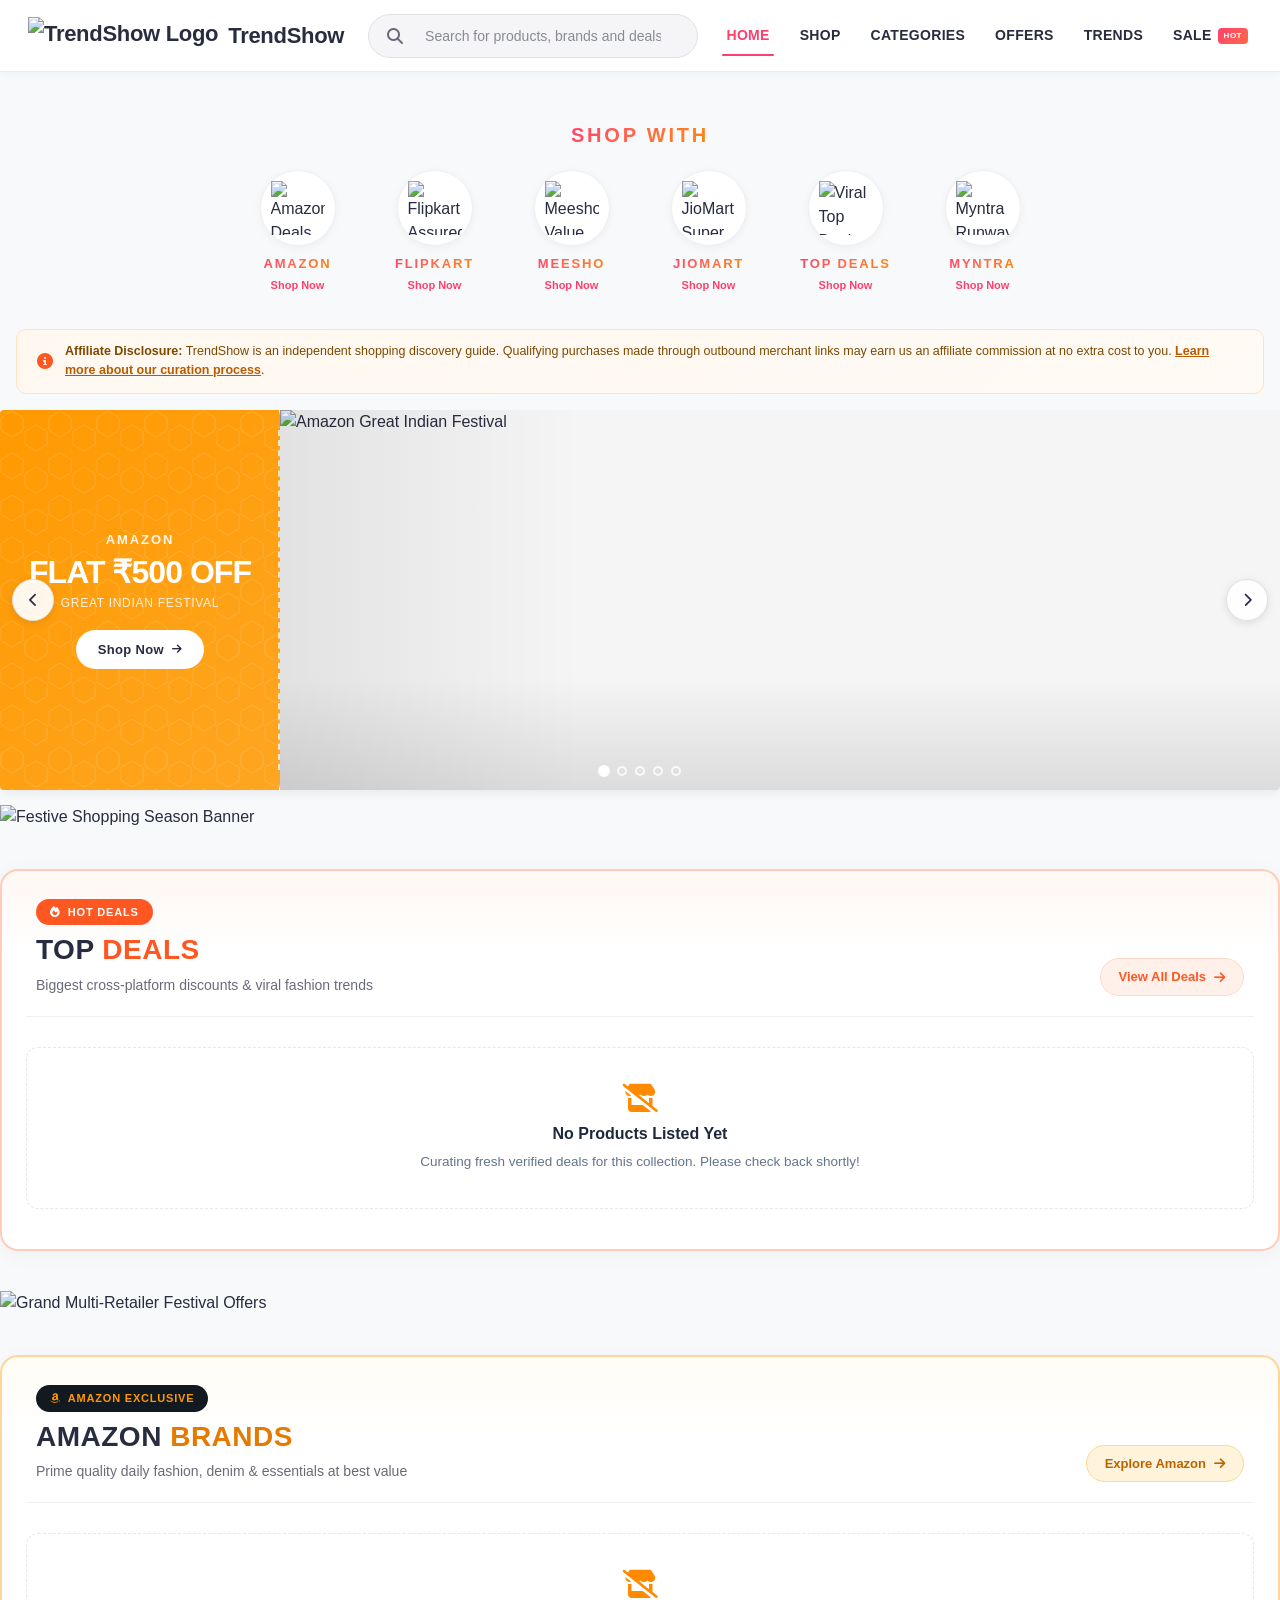
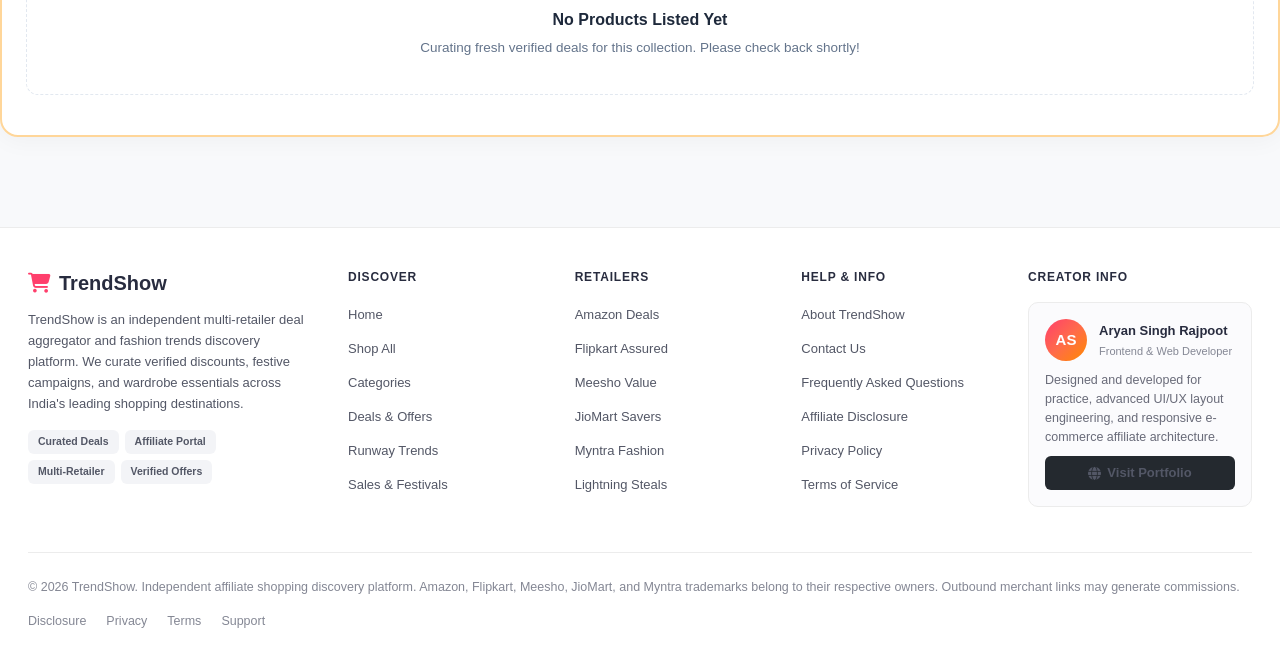
==== index.html @ 98a6196e "first commit" ====
<!DOCTYPE html>
<html lang="en">

<head>
    <meta charset="UTF-8">
    <meta name="description" content="TrendShow — Multi-retailer affiliate shopping discovery platform. Discover and compare curated deals and lifestyle trends from Amazon, Flipkart, Meesho, JioMart, and Myntra.">
    <meta name="viewport" content="width=device-width, initial-scale=1.0">
    <title>TrendShow — Multi-Retailer Deals, Discounts & Fashion Trends</title>

    <link rel="stylesheet" href="assets/css/shared.css">
    <link rel="stylesheet" href="style.css">

    <link rel="shortcut icon"
        href="https://static.vecteezy.com/system/resources/thumbnails/043/101/890/small/shoping-cart-icon-3d-render-illustration-png.png"
        type="image/x-icon">
    <link rel="stylesheet" href="https://cdnjs.cloudflare.com/ajax/libs/font-awesome/6.5.1/css/all.min.css">
</head>

<body>
    <!-- Main Fixed Navigation Bar -->
    <header class="head-bar">
        <nav>
            <div class="logo">
                <a href="index.html">
                    <img src="https://static.vecteezy.com/system/resources/thumbnails/043/101/890/small/shoping-cart-icon-3d-render-illustration-png.png"
                        alt="TrendShow Logo">
                    <span>TrendShow</span>
                </a>
            </div>

            <div class="search">
                <span class="search-icon" aria-label="Search button"><i class="fa-solid fa-magnifying-glass"></i></span>
                <input type="search" id="globalSearchInput" placeholder="Search for products, brands and deals..." autocomplete="off">
            </div>

            <div class="menu" id="mainNavigationMenu">
                <a href="index.html" class="active">Home</a>
                <a href="pages/shop/index.html">Shop</a>
                <a href="pages/categories/index.html">Categories</a>
                <a href="pages/offers/index.html">Offers</a>
                <a href="pages/trends/index.html">Trends</a>
                <a href="pages/sales/index.html">Sale <span class="live-badge">HOT</span></a>
            </div>
        </nav>
    </header>

    <!-- SHOP WITH Retailer Section -->
    <header class="shop-bar">
        <h3 class="shop-bar-heading">Shop With</h3>
        <div class="shop-logo-boxes" id="shopByBoxContainer">
            <!-- Dynamically populated or rendered by JS -->
        </div>
    </header>

    <!-- Affiliate Disclosure Notice -->
    <div class="affiliate-disclosure-banner">
        <i class="fa-solid fa-circle-info"></i>
        <div>
            <strong>Affiliate Disclosure:</strong> TrendShow is an independent shopping discovery guide. Qualifying purchases made through outbound merchant links may earn us an affiliate commission at no extra cost to you. <a href="pages/affiliate-disclosure/index.html">Learn more about our curation process</a>.
        </div>
    </div>

    <main>
        <!-- Split Hero Promotional Carousel -->
        <section class="slideshow" aria-label="Featured Promotional Campaigns">
            <div class="sale-slider" id="saleSlider">
                <div class="sale-slider-track" id="saleSliderTrack">
                    <!-- Slides injected dynamically by script.js -->
                </div>

                <button class="slider-btn slider-btn--prev" id="sliderPrev" aria-label="Previous slide">
                    <i class="fa-solid fa-chevron-left"></i>
                </button>

                <button class="slider-btn slider-btn--next" id="sliderNext" aria-label="Next slide">
                    <i class="fa-solid fa-chevron-right"></i>
                </button>

                <div class="slider-dots" id="sliderDots" role="tablist" aria-label="Promotional slide pagination">
                    <!-- Dots injected dynamically by script.js -->
                </div>
            </div>

            <picture class="hero-subbanner">
                <img src="https://assets.myntassets.com/w_980,c_limit,fl_progressive,dpr_2.0/assets/images/2026/OCTOBER/6/66e76e2f18ae4a88ac668d763981077f.gif"
                    alt="Festive Shopping Season Banner">
            </picture>
        </section>

        <!-- 1. Top Deals Section -->
        <article class="category category--topdeals" id="topDealsSection">
            <div class="category-header">
                <div class="category-header-main">
                    <span class="category-badge"><i class="fa-solid fa-fire"></i> Hot Deals</span>
                    <h1>Top <mark>Deals</mark></h1>
                    <p class="category-subtitle">Biggest cross-platform discounts & viral fashion trends</p>
                </div>
                <a href="pages/offers/index.html" class="category-view-all">View All Deals <i class="fa-solid fa-arrow-right"></i></a>
            </div>
            <div class="grid-category" id="topDealsContainer"></div>
        </article>

        <!-- Mid-Page Promotional Banner -->
        <picture class="promo-banner">
            <img src="https://assets.myntassets.com/w_980,c_limit,fl_progressive,dpr_2.0/assets/images/2026/SEPTEMBER/24/a73a997ce95c4dee92f25082087d45b5.gif"
                alt="Grand Multi-Retailer Festival Offers">
        </picture>

        <!-- 2. Amazon Brands Section -->
        <article class="category category--amazon" id="amazonSection">
            <div class="category-header">
                <div class="category-header-main">
                    <span class="category-badge"><i class="fa-brands fa-amazon"></i> Amazon Exclusive</span>
                    <h1>Amazon <mark>Brands</mark></h1>
                    <p class="category-subtitle">Prime quality daily fashion, denim & essentials at best value</p>
                </div>
                <a href="pages/retailer/index.html?retailer=amazon" class="category-view-all">Explore Amazon <i class="fa-solid fa-arrow-right"></i></a>
            </div>
            <div class="grid-category" id="amazonContainer"></div>
        </article>

        <!-- 3. Flipkart Brands Section -->
        <article class="category category--flipkart" id="flipkartSection">
            <div class="category-header">
                <div class="category-header-main">
                    <span class="category-badge"><i class="fa-solid fa-bolt"></i> Flipkart Assured</span>
                    <h1>Flipkart <mark>Brands</mark></h1>
                    <p class="category-subtitle">Youth streetwear, casual flannels & super saver deals</p>
                </div>
                <a href="pages/retailer/index.html?retailer=flipkart" class="category-view-all">Explore Flipkart <i class="fa-solid fa-arrow-right"></i></a>
            </div>
            <div class="grid-category" id="flipkartContainer"></div>
        </article>

        <!-- 4. Meesho Brands Section -->
        <article class="category category--meesho" id="meeshoSection">
            <div class="category-header">
                <div class="category-header-main">
                    <span class="category-badge"><i class="fa-solid fa-tag"></i> Lowest Price</span>
                    <h1>Meesho <mark>Brands</mark></h1>
                    <p class="category-subtitle">Direct manufacturer pricing on ethnic kurtis, sarees & jewelry</p>
                </div>
                <a href="pages/retailer/index.html?retailer=meesho" class="category-view-all">Explore Meesho <i class="fa-solid fa-arrow-right"></i></a>
            </div>
            <div class="grid-category" id="meeshoContainer"></div>
        </article>

        <!-- 5. JioMart Brands Section -->
        <article class="category category--jiomart" id="jiomartSection">
            <div class="category-header">
                <div class="category-header-main">
                    <span class="category-badge"><i class="fa-solid fa-basket-shopping"></i> Super Saver Deals</span>
                    <h1>JioMart <mark>Brands</mark></h1>
                    <p class="category-subtitle">Everyday lifestyle, Smart Bazaar favorites & festive collections</p>
                </div>
                <a href="pages/retailer/index.html?retailer=jiomart" class="category-view-all">Explore JioMart <i class="fa-solid fa-arrow-right"></i></a>
            </div>
            <div class="grid-category" id="jiomartContainer"></div>
        </article>

        <!-- 6. Myntra Brands Section -->
        <article class="category category--myntra" id="myntraSection">
            <div class="category-header">
                <div class="category-header-main">
                    <span class="category-badge"><i class="fa-solid fa-crown"></i> Runway Trends</span>
                    <h1>Myntra <mark>Brands</mark></h1>
                    <p class="category-subtitle">India's trendiest styles, celebrity collections & premium apparel</p>
                </div>
                <a href="pages/retailer/index.html?retailer=myntra" class="category-view-all">Explore Myntra <i class="fa-solid fa-arrow-right"></i></a>
            </div>
            <div class="grid-category" id="myntraContainer"></div>
        </article>
    </main>

    <!-- Upgraded Multi-Retailer Footer -->
    <footer class="main-footer">
        <div class="footer-container">
            <div class="footer-grid">
                <!-- Brand Overview -->
                <div class="footer-brand">
                    <h3><i class="fa-solid fa-cart-shopping" style="color: #ff3f6c;"></i> TrendShow</h3>
                    <p>
                        TrendShow is an independent multi-retailer deal aggregator and fashion trends discovery platform. We curate verified discounts, festive campaigns, and wardrobe essentials across India's leading shopping destinations.
                    </p>
                    <div class="footer-badge-list">
                        <span>Curated Deals</span>
                        <span>Affiliate Portal</span>
                        <span>Multi-Retailer</span>
                        <span>Verified Offers</span>
                    </div>
                </div>

                <!-- Shopping Links -->
                <div class="footer-column">
                    <h4>Discover</h4>
                    <ul>
                        <li><a href="index.html">Home</a></li>
                        <li><a href="pages/shop/index.html">Shop All</a></li>
                        <li><a href="pages/categories/index.html">Categories</a></li>
                        <li><a href="pages/offers/index.html">Deals & Offers</a></li>
                        <li><a href="pages/trends/index.html">Runway Trends</a></li>
                        <li><a href="pages/sales/index.html">Sales & Festivals</a></li>
                    </ul>
                </div>

                <!-- Retailer Portals -->
                <div class="footer-column">
                    <h4>Retailers</h4>
                    <ul>
                        <li><a href="pages/retailer/index.html?retailer=amazon">Amazon Deals</a></li>
                        <li><a href="pages/retailer/index.html?retailer=flipkart">Flipkart Assured</a></li>
                        <li><a href="pages/retailer/index.html?retailer=meesho">Meesho Value</a></li>
                        <li><a href="pages/retailer/index.html?retailer=jiomart">JioMart Savers</a></li>
                        <li><a href="pages/retailer/index.html?retailer=myntra">Myntra Fashion</a></li>
                        <li><a href="pages/offers/index.html">Lightning Steals</a></li>
                    </ul>
                </div>

                <!-- Help & Policies -->
                <div class="footer-column">
                    <h4>Help & Info</h4>
                    <ul>
                        <li><a href="pages/about/index.html">About TrendShow</a></li>
                        <li><a href="pages/contact/index.html">Contact Us</a></li>
                        <li><a href="pages/faq/index.html">Frequently Asked Questions</a></li>
                        <li><a href="pages/affiliate-disclosure/index.html">Affiliate Disclosure</a></li>
                        <li><a href="pages/privacy-policy/index.html">Privacy Policy</a></li>
                        <li><a href="pages/terms/index.html">Terms of Service</a></li>
                    </ul>
                </div>

                <!-- Developer Attribution -->
                <div class="footer-column">
                    <h4>Creator Info</h4>
                    <div class="developer-attribution-box">
                        <div class="dev-profile">
                            <div class="dev-avatar">AS</div>
                            <div class="dev-details">
                                <h5>Aryan Singh Rajpoot</h5>
                                <p>Frontend & Web Developer</p>
                            </div>
                        </div>
                        <p style="font-size: 12.5px; color: #696b79; line-height: 1.5; margin: 0;">
                            Designed and developed for practice, advanced UI/UX layout engineering, and responsive e-commerce affiliate architecture.
                        </p>
                        <a href="https://aryansinghrajpoot.vercel.app/" target="_blank" rel="noopener" class="dev-btn">
                            <i class="fa-solid fa-globe"></i> Visit Portfolio
                        </a>
                    </div>
                </div>
            </div>

            <!-- Bottom Copyright & Disclaimer -->
            <div class="footer-bottom">
                <div>
                    © 2026 TrendShow. Independent affiliate shopping discovery platform. Amazon, Flipkart, Meesho, JioMart, and Myntra trademarks belong to their respective owners. Outbound merchant links may generate commissions.
                </div>
                <div class="footer-bottom-links">
                    <a href="pages/affiliate-disclosure/index.html">Disclosure</a>
                    <a href="pages/privacy-policy/index.html">Privacy</a>
                    <a href="pages/terms/index.html">Terms</a>
                    <a href="pages/contact/index.html">Support</a>
                </div>
            </div>
        </div>
    </footer>

    <!-- Scripts -->
    <script src="assets/js/product-data.js"></script>
    <script src="assets/js/shared.js"></script>
    <script src="script.js"></script>
</body>

</html>
---- assets/css/shared.css ----
/* ==========================================================================
   TrendShow - Shared Design System & Base Components
   Premium E-Commerce Grade — v2.0
   ========================================================================== */

@import url('https://fonts.googleapis.com/css2?family=Inter:wght@400;500;600;700;800;900&display=swap');

:root {
    /* Brand Palette */
    --brand-coral: #ff3f6c;
    --brand-coral-hover: #e02f5a;
    --brand-orange: #ff5722;
    --brand-amber: #ff9900;
    --brand-blue: #2874f0;
    --brand-magenta: #9f2089;
    --brand-teal: #0078ad;
    --brand-green: #388e3c;
    --brand-green-light: #e8f5e9;

    /* Gradients */
    --gradient-shop: linear-gradient(135deg, #ff3f6c 0%, #ff6b4a 50%, #ff8a00 100%);
    --gradient-hero: linear-gradient(135deg, #ff3f6c, #ff7244);
    --gradient-amber: linear-gradient(135deg, #ffd814, #ff9900);
    --gradient-blue: linear-gradient(135deg, #2874f0, #185ecc);
    --gradient-magenta: linear-gradient(135deg, #9f2089, #bf26a5);

    /* Neutrals */
    --text-primary: #282c3f;
    --text-secondary: #535766;
    --text-muted: #848794;
    --text-light: #ffffff;
    --bg-page: #f8f9fb;
    --bg-surface: #ffffff;
    --bg-subtle: #f4f5f8;
    --border-light: #ececec;
    --border-subtle: rgba(0, 0, 0, 0.06);

    /* Radii */
    --radius-sm: 6px;
    --radius-md: 10px;
    --radius-lg: 16px;
    --radius-xl: 22px;
    --radius-pill: 9999px;

    /* Shadows */
    --shadow-subtle: 0 2px 8px rgba(0, 0, 0, 0.04);
    --shadow-card: 0 4px 16px rgba(0, 0, 0, 0.06);
    --shadow-hover: 0 16px 40px rgba(0, 0, 0, 0.12);
    --shadow-float: 0 20px 50px rgba(0, 0, 0, 0.15);

    /* Layout */
    --max-width: 1400px;
    --header-height: 72px;
}

/* --------------------------------------------------------------------------
   Reset & Base Styles
   -------------------------------------------------------------------------- */
* {
    margin: 0;
    padding: 0;
    box-sizing: border-box;
    font-family: 'Inter', -apple-system, BlinkMacSystemFont, "Segoe UI", Roboto, Oxygen, Ubuntu, Cantarell, "Helvetica Neue", Arial, sans-serif;
}

html {
    scroll-behavior: smooth;
    -webkit-font-smoothing: antialiased;
    -moz-osx-font-smoothing: grayscale;
}

body {
    width: 100%;
    min-height: 100vh;
    background-color: var(--bg-page);
    color: var(--text-primary);
    padding-top: var(--header-height);
    display: flex;
    flex-direction: column;
    overflow-x: hidden;
    line-height: 1.5;
}

main {
    flex: 1;
    width: 100%;
}

a {
    color: inherit;
    text-decoration: none;
    transition: color 0.2s ease;
}

img {
    max-width: 100%;
    display: block;
}

/* --------------------------------------------------------------------------
   Fixed Navigation Header — Glassmorphism
   -------------------------------------------------------------------------- */
.head-bar {
    position: fixed;
    top: 0;
    left: 0;
    width: 100%;
    height: var(--header-height);
    background: rgba(255, 255, 255, 0.92);
    backdrop-filter: blur(16px);
    -webkit-backdrop-filter: blur(16px);
    border-bottom: 1px solid rgba(0, 0, 0, 0.06);
    box-shadow: 0 1px 8px rgba(0, 0, 0, 0.04);
    z-index: 1000;
    display: flex;
    align-items: center;
    transition: box-shadow 0.3s ease;
}

.head-bar nav {
    width: min(var(--max-width), 100%);
    margin: 0 auto;
    padding: 0 28px;
    display: flex;
    align-items: center;
    justify-content: space-between;
    gap: 24px;
}

.logo a,
.logo {
    display: flex;
    align-items: center;
    gap: 10px;
    font-size: 22px;
    font-weight: 800;
    color: var(--text-primary);
    letter-spacing: -0.3px;
    flex-shrink: 0;
}

.logo img {
    width: 40px;
    height: 40px;
    object-fit: contain;
}

/* Search Bar */
.search {
    flex: 1;
    max-width: 520px;
    display: flex;
    align-items: center;
    background: #f2f3f7;
    border-radius: var(--radius-pill);
    padding: 0 16px;
    height: 42px;
    border: 1.5px solid transparent;
    position: relative;
    transition: border-color 0.25s, background 0.25s, box-shadow 0.25s;
}

.search:focus-within {
    border-color: var(--brand-coral);
    background: #ffffff;
    box-shadow: 0 0 0 3px rgba(255, 63, 108, 0.1);
}

.search .search-icon {
    color: var(--text-muted);
    font-size: 15px;
    margin-right: 10px;
    cursor: pointer;
    display: flex;
    align-items: center;
    justify-content: center;
    transition: color 0.2s ease;
}

.search .search-icon:hover {
    color: var(--brand-coral);
}

.search input {
    width: 100%;
    border: none;
    background: transparent;
    outline: none;
    font-size: 13.5px;
    color: var(--text-primary);
    font-weight: 500;
}

.search input::placeholder {
    color: var(--text-muted);
    font-weight: 400;
}

.search-clear-btn {
    background: #e4e4e9;
    border: none;
    color: #696b79;
    width: 20px;
    height: 20px;
    border-radius: 50%;
    display: none;
    align-items: center;
    justify-content: center;
    cursor: pointer;
    font-size: 10px;
    margin-left: 6px;
    flex-shrink: 0;
    transition: all 0.2s ease;
}

.search-clear-btn:hover {
    background: var(--brand-coral);
    color: #ffffff;
}

/* Global Live Search Dropdown */
.search-dropdown {
    position: absolute;
    top: calc(100% + 8px);
    left: 0;
    width: 100%;
    min-width: 360px;
    max-width: min(540px, 94vw);
    background: #ffffff;
    border-radius: 16px;
    border: 1px solid #ebebf0;
    box-shadow: 0 18px 45px rgba(0, 0, 0, 0.14), 0 4px 14px rgba(0, 0, 0, 0.05);
    z-index: 1200;
    overflow: hidden;
    display: flex;
    flex-direction: column;
    max-height: 480px;
    animation: searchDropdownFade 0.2s cubic-bezier(0.16, 1, 0.3, 1);
}

@keyframes searchDropdownFade {
    from {
        opacity: 0;
        transform: translateY(-6px);
    }
    to {
        opacity: 1;
        transform: translateY(0);
    }
}

.search-dd-header {
    font-size: 11px;
    font-weight: 800;
    text-transform: uppercase;
    letter-spacing: 0.08em;
    color: #878b94;
    padding: 12px 16px 8px;
    display: flex;
    align-items: center;
    gap: 6px;
}

.search-dd-chips {
    display: flex;
    flex-wrap: wrap;
    gap: 7px;
    padding: 0 16px 12px;
}

.search-dd-chip {
    background: #f5f5f8;
    border: 1px solid #e8e8ed;
    padding: 5px 12px;
    border-radius: 20px;
    font-size: 12px;
    font-weight: 600;
    color: var(--text-primary);
    cursor: pointer;
    transition: all 0.2s ease;
    text-decoration: none;
    display: inline-flex;
    align-items: center;
    gap: 5px;
}

.search-dd-chip:hover,
.search-dd-chip.is-selected {
    background: var(--brand-coral);
    color: #ffffff;
    border-color: var(--brand-coral);
    transform: translateY(-1px);
}

.search-dd-retailers {
    display: flex;
    flex-wrap: wrap;
    gap: 6px;
    padding: 0 16px 14px;
}

.search-dd-store-btn {
    padding: 4px 10px;
    border-radius: 6px;
    font-size: 11.5px;
    font-weight: 700;
    cursor: pointer;
    border: 1px solid #eaeaef;
    background: #fafafc;
    color: #333;
    text-decoration: none;
    display: inline-flex;
    align-items: center;
    gap: 5px;
    transition: all 0.2s;
}

.search-dd-store-btn:hover,
.search-dd-store-btn.is-selected {
    background: #24292f;
    color: #ffffff;
    border-color: #24292f;
}

.search-dd-products {
    overflow-y: auto;
    padding: 4px 0;
    max-height: 320px;
}

.search-dd-product {
    display: flex;
    align-items: center;
    gap: 12px;
    padding: 10px 16px;
    border-bottom: 1px solid #f6f6f9;
    text-decoration: none;
    color: inherit;
    transition: background 0.15s ease;
    cursor: pointer;
}

.search-dd-product:hover,
.search-dd-product.is-selected {
    background: #fff5f7;
}

.search-dd-img {
    width: 44px;
    height: 44px;
    border-radius: 8px;
    object-fit: cover;
    flex-shrink: 0;
    background: #f0f0f4;
    border: 1px solid #eee;
}

.search-dd-info {
    flex: 1;
    min-width: 0;
}

.search-dd-title {
    font-size: 13px;
    font-weight: 600;
    color: var(--text-primary);
    white-space: nowrap;
    overflow: hidden;
    text-overflow: ellipsis;
    line-height: 1.3;
}

.search-dd-meta {
    font-size: 11px;
    color: var(--text-muted);
    display: flex;
    align-items: center;
    gap: 6px;
    margin-top: 3px;
}

.search-dd-badge {
    font-size: 9.5px;
    font-weight: 700;
    text-transform: uppercase;
    padding: 1px 5px;
    border-radius: 3px;
    background: #f0f0f4;
    color: #444;
}

.search-dd-offer {
    font-size: 12px;
    font-weight: 800;
    color: var(--brand-coral);
    white-space: nowrap;
    margin-left: auto;
    padding-left: 8px;
}

.search-highlight {
    background: #ffe4eb;
    color: var(--brand-coral);
    font-weight: 700;
    border-radius: 2px;
    padding: 0 1px;
}

.search-dd-footer {
    display: flex;
    justify-content: space-between;
    align-items: center;
    padding: 12px 16px;
    background: #fafafc;
    border-top: 1px solid #ebebf0;
    font-size: 12.5px;
    font-weight: 700;
    color: var(--brand-coral);
    text-decoration: none;
    cursor: pointer;
    transition: background 0.2s;
}

.search-dd-footer:hover,
.search-dd-footer.is-selected {
    background: #fff0f4;
}

.search-dd-empty {
    padding: 24px 16px;
    text-align: center;
    color: var(--text-muted);
    font-size: 13px;
    display: flex;
    flex-direction: column;
    align-items: center;
    gap: 8px;
}

.search-dd-empty i {
    font-size: 24px;
    color: #ff8a00;
}

/* Navigation Links */
.menu {
    display: flex;
    align-items: center;
    gap: 20px;
}

.menu a {
    font-size: 13px;
    font-weight: 700;
    letter-spacing: 0.4px;
    text-transform: uppercase;
    color: var(--text-primary);
    padding: 8px 4px;
    position: relative;
    display: flex;
    align-items: center;
    gap: 6px;
    white-space: nowrap;
    transition: color 0.2s ease;
}

.menu a::after {
    content: "";
    position: absolute;
    bottom: -2px;
    left: 0;
    width: 0;
    height: 2.5px;
    background: var(--gradient-shop);
    border-radius: 2px;
    transition: width 0.3s cubic-bezier(0.4, 0, 0.2, 1);
}

.menu a:hover::after,
.menu a.active::after {
    width: 100%;
}

.menu a:hover {
    color: var(--brand-coral);
}

.menu a.active {
    color: var(--brand-coral);
}

.menu a .live-badge {
    background: linear-gradient(135deg, #ff3f6c, #ff6b4a);
    color: #fff;
    font-size: 8px;
    font-weight: 800;
    padding: 2px 6px;
    border-radius: 4px;
    letter-spacing: 0.5px;
    animation: pulse 1.8s infinite;
}

.menu a img {
    height: 18px;
    object-fit: contain;
}

/* Mobile Toggle */
.mobile-menu-toggle {
    display: none;
    background: transparent;
    border: none;
    font-size: 22px;
    color: var(--text-primary);
    cursor: pointer;
    padding: 6px;
}

/* --------------------------------------------------------------------------
   Premium "SHOP WITH" Heading Gradient
   -------------------------------------------------------------------------- */
.shop-bar-heading,
.shop-bar h3,
.gradient-heading {
    text-align: center;
    font-size: 20px;
    font-weight: 800;
    text-transform: uppercase;
    letter-spacing: 0.12em;
    background: var(--gradient-shop);
    -webkit-background-clip: text;
    background-clip: text;
    -webkit-text-fill-color: transparent;
    color: var(--brand-coral); /* Fallback */
    margin: 0;
}

/* --------------------------------------------------------------------------
   Standard Card & Grid System — Premium E-Commerce
   -------------------------------------------------------------------------- */
.grid-category {
    width: 100%;
    display: grid;
    grid-template-columns: repeat(4, minmax(0, 1fr));
    gap: 20px;
    padding: 6px 0;
}

/* Large Desktop Displays (>= 1536px) */
@media (min-width: 1536px) {
    .grid-category {
        grid-template-columns: repeat(5, minmax(0, 1fr));
        gap: 20px;
    }
}

/* Standard Desktop (1150px – 1535px, including 1366px) */
@media (min-width: 1150px) and (max-width: 1535px) {
    .grid-category {
        grid-template-columns: repeat(4, minmax(0, 1fr));
        gap: 18px;
    }
}

/* Tablet Landscape / Compact Desktop (860px – 1149px) */
@media (min-width: 860px) and (max-width: 1149px) {
    .grid-category {
        grid-template-columns: repeat(3, minmax(0, 1fr));
        gap: 16px;
    }
}

/* Tablet Portrait & Standard Mobile (480px – 859px) */
@media (min-width: 480px) and (max-width: 859px) {
    .grid-category {
        grid-template-columns: repeat(2, minmax(0, 1fr));
        gap: 14px;
    }
}

/* Compact Mobile (< 480px) */
@media (max-width: 479px) {
    .grid-category {
        grid-template-columns: repeat(2, minmax(0, 1fr));
        gap: 10px;
    }
}

/* Ultra Narrow (< 340px) */
@media (max-width: 339px) {
    .grid-category {
        grid-template-columns: 1fr;
        gap: 12px;
    }
}

/* ===== PREMIUM FASHION CARD ===== */
.fashion-card {
    position: relative;
    background: var(--bg-surface);
    border-radius: var(--radius-md);
    overflow: hidden;
    display: flex;
    flex-direction: column;
    border: 1.5px solid #eaeef3;
    box-shadow: 0 1px 4px rgba(0, 0, 0, 0.04);
    transition: transform 0.3s cubic-bezier(0.2, 0.9, 0.4, 1), 
                box-shadow 0.3s ease, 
                border-color 0.3s ease;
}

.fashion-card:hover {
    transform: translateY(-5px);
    box-shadow: 0 12px 30px rgba(0, 0, 0, 0.09);
    border-color: #cbd5e1;
}

/* Card Tag (Discount / Live Deal) */
.card-tag {
    position: absolute;
    top: 10px;
    left: 10px;
    z-index: 2;
    padding: 4px 9px;
    border-radius: 5px;
    font-size: 10px;
    font-weight: 800;
    letter-spacing: 0.5px;
    text-transform: uppercase;
    background: var(--brand-coral);
    color: #ffffff;
    box-shadow: 0 2px 8px rgba(0, 0, 0, 0.15);
    pointer-events: none;
}

.card-tag--discount {
    background: #e11d48;
}

/* Card Image Region - Centered Contain for Authentic Product Browsing */
.fashion-image {
    position: relative;
    width: 100%;
    aspect-ratio: 4 / 5;
    overflow: hidden;
    background: #ffffff;
    display: flex;
    align-items: center;
    justify-content: center;
    padding: 14px;
    border-bottom: 1px solid #f1f5f9;
}

.fashion-image img {
    display: block;
    max-width: 100%;
    max-height: 100%;
    width: auto;
    height: auto;
    object-fit: contain;
    transition: transform 0.4s cubic-bezier(0.25, 0.46, 0.45, 0.94);
}

.fashion-card:hover .fashion-image img {
    transform: scale(1.06);
}

/* Image hover overlay */
.card-image-overlay {
    position: absolute;
    inset: 0;
    background: rgba(15, 23, 42, 0.35);
    display: flex;
    align-items: center;
    justify-content: center;
    opacity: 0;
    transition: opacity 0.25s ease;
}

.fashion-card:hover .card-image-overlay {
    opacity: 1;
}

.card-quick-view {
    background: #ffffff;
    color: var(--text-primary);
    padding: 7px 16px;
    border-radius: var(--radius-pill);
    font-size: 11.5px;
    font-weight: 700;
    display: inline-flex;
    align-items: center;
    gap: 6px;
    transform: translateY(8px);
    transition: transform 0.25s ease;
    box-shadow: 0 4px 14px rgba(0, 0, 0, 0.16);
}

.fashion-card:hover .card-quick-view {
    transform: translateY(0);
}

/* Card Content Container */
.fashion-content {
    padding: 14px 14px 16px;
    display: flex;
    flex-direction: column;
    flex-grow: 1;
    gap: 6px;
    background: var(--bg-surface);
}

/* Meta row: Retailer Pill + Brand */
.card-meta-row {
    display: flex;
    align-items: center;
    gap: 8px;
    flex-wrap: wrap;
    min-height: 20px;
}

.card-retailer-pill {
    font-size: 9.5px;
    font-weight: 800;
    text-transform: uppercase;
    letter-spacing: 0.6px;
    padding: 2px 7px;
    border-radius: var(--radius-pill);
    background: #f1f5f9;
    color: #475569;
}

.card-brand {
    font-size: 11px;
    font-weight: 700;
    text-transform: uppercase;
    letter-spacing: 0.4px;
    color: #64748b;
    white-space: nowrap;
    overflow: hidden;
    text-overflow: ellipsis;
    max-width: 140px;
}

/* Product Title — Clean 2-line clamp */
.fashion-content h3 {
    margin: 0;
    font-size: 13.5px;
    font-weight: 600;
    color: var(--text-primary);
    line-height: 1.35;
    display: -webkit-box;
    -webkit-line-clamp: 2;
    -webkit-box-orient: vertical;
    overflow: hidden;
    min-height: 36px;
}

/* Price & Discount Row */
.card-price-row {
    display: flex;
    align-items: center;
    justify-content: space-between;
    gap: 8px;
    margin: 4px 0 2px;
    padding: 4px 0;
}

.card-price-stack {
    display: flex;
    flex-direction: column;
}

.card-price-label {
    font-size: 9.5px;
    font-weight: 700;
    text-transform: uppercase;
    letter-spacing: 0.4px;
    color: #94a3b8;
    line-height: 1;
    margin-bottom: 2px;
}

.card-price-current {
    font-size: 17px;
    font-weight: 800;
    color: var(--text-primary);
    letter-spacing: -0.3px;
    line-height: 1.1;
}

.card-discount-badge {
    font-size: 11px;
    font-weight: 800;
    color: #15803d;
    background: #dcfce7;
    padding: 3px 7px;
    border-radius: 4px;
    white-space: nowrap;
}

/* Card Action Buttons */
.card-actions {
    display: flex;
    align-items: center;
    gap: 8px;
    margin-top: auto;
    padding-top: 10px;
}

.card-btn-details {
    flex: 1;
    min-width: 0;
    padding: 8px 10px;
    border-radius: var(--radius-sm);
    font-size: 11.5px;
    font-weight: 700;
    background: #f1f5f9;
    color: #334155;
    text-align: center;
    transition: all 0.2s ease;
    display: inline-flex;
    align-items: center;
    justify-content: center;
    gap: 5px;
    text-decoration: none;
    white-space: nowrap;
}

.card-btn-details:hover {
    background: #e2e8f0;
    color: #0f172a;
}

.card-cta {
    flex: 1.4;
    min-width: 0;
    display: inline-flex;
    align-items: center;
    justify-content: center;
    gap: 6px;
    padding: 8px 12px;
    border-radius: var(--radius-sm);
    font-size: 11.5px;
    font-weight: 700;
    background: var(--brand-coral);
    color: #ffffff;
    transition: all 0.25s ease;
    text-decoration: none;
    white-space: nowrap;
    overflow: hidden;
}

.card-cta span {
    overflow: hidden;
    text-overflow: ellipsis;
    white-space: nowrap;
}

.card-cta:hover {
    background: var(--brand-coral-hover);
    box-shadow: 0 4px 14px rgba(255, 63, 108, 0.3);
    transform: translateY(-1px);
}

.card-cta--secondary {
    background: #475569;
}

.card-cta--secondary:hover {
    background: #334155;
    box-shadow: 0 4px 12px rgba(71, 85, 105, 0.25);
}

.card-cta i {
    font-size: 9.5px;
    flex-shrink: 0;
}

/* Card links */
.card-title-link {
    text-decoration: none;
    color: inherit;
    display: block;
}

.card-title-link:hover h3 {
    color: var(--brand-coral);
}

.fashion-image-link {
    display: block;
    text-decoration: none;
    color: inherit;
}

/* --------------------------------------------------------------------------
   Shared Page Banners & Breadcrumbs
   -------------------------------------------------------------------------- */
.page-hero {
    width: min(var(--max-width), 100%);
    margin: 25px auto 20px;
    padding: 35px 30px;
    border-radius: var(--radius-lg);
    background: linear-gradient(135deg, #fff2f5 0%, #fffbf8 100%);
    border: 1px solid #ffdce5;
    display: flex;
    flex-direction: column;
    gap: 8px;
}

.page-hero h1 {
    font-size: 32px;
    font-weight: 800;
    color: var(--text-primary);
    letter-spacing: -0.5px;
}

.page-hero p {
    font-size: 15px;
    color: var(--text-secondary);
    max-width: 720px;
}

.breadcrumbs {
    display: flex;
    align-items: center;
    gap: 8px;
    font-size: 13px;
    color: var(--text-muted);
    margin-bottom: 8px;
}

.breadcrumbs a:hover {
    color: var(--brand-coral);
}

.breadcrumbs i {
    font-size: 10px;
}

/* --------------------------------------------------------------------------
   Section Heading Box (Used by related products, etc.)
   -------------------------------------------------------------------------- */
.section-heading-box {
    margin-bottom: 20px;
}

.section-heading-box h2 {
    font-size: 22px;
    font-weight: 800;
    color: var(--text-primary);
    margin: 0 0 4px;
}

.section-heading-box p {
    font-size: 14px;
    color: var(--text-muted);
    margin: 0;
}

/* --------------------------------------------------------------------------
   Affiliate Disclosure Banner
   -------------------------------------------------------------------------- */
.affiliate-disclosure-banner {
    width: min(var(--max-width), calc(100% - 32px));
    margin: 16px auto;
    padding: 12px 20px;
    border-radius: var(--radius-md);
    background: linear-gradient(135deg, #fff8f0 0%, #fffaf5 100%);
    border: 1px solid #ffe2c6;
    display: flex;
    align-items: center;
    gap: 12px;
    font-size: 12.5px;
    line-height: 1.55;
    color: #7c4800;
}

.affiliate-disclosure-banner i {
    font-size: 16px;
    color: var(--brand-orange);
    flex-shrink: 0;
}

.affiliate-disclosure-banner a {
    color: #b85b00;
    font-weight: 700;
    text-decoration: underline;
}

/* --------------------------------------------------------------------------
   Shared Professional Footer
   -------------------------------------------------------------------------- */
.main-footer {
    width: 100%;
    background: #ffffff;
    border-top: 1px solid var(--border-light);
    margin-top: 50px;
    padding-top: 40px;
}

.main-footer:not(:has(.footer-grid)) {
    padding-top: 24px;
    margin-top: 40px;
}

.footer-container > .footer-bottom:first-child {
    border-top: none;
    padding-top: 0;
}

.footer-container {
    width: min(var(--max-width), 100%);
    margin: 0 auto;
    padding: 0 28px 40px;
}

.footer-grid {
    display: grid;
    grid-template-columns: 1.5fr 1fr 1fr 1fr 1.2fr;
    gap: 40px;
    margin-bottom: 45px;
}

.footer-brand h3 {
    font-size: 20px;
    font-weight: 800;
    color: var(--text-primary);
    margin-bottom: 12px;
    display: flex;
    align-items: center;
    gap: 8px;
}

.footer-brand p {
    font-size: 13px;
    color: var(--text-secondary);
    line-height: 1.6;
    margin-bottom: 16px;
}

.footer-column h4 {
    font-size: 12px;
    font-weight: 800;
    text-transform: uppercase;
    letter-spacing: 0.8px;
    color: var(--text-primary);
    margin-bottom: 16px;
}

.footer-column ul {
    list-style: none;
    display: flex;
    flex-direction: column;
    gap: 10px;
}

.footer-column a {
    font-size: 13px;
    color: var(--text-secondary);
    transition: color 0.2s;
}

.footer-column a:hover {
    color: var(--brand-coral);
}

.footer-badge-list {
    display: flex;
    flex-wrap: wrap;
    gap: 6px;
}

.footer-badge-list span {
    padding: 4px 10px;
    border-radius: var(--radius-sm);
    background: #f3f4f7;
    font-size: 10.5px;
    font-weight: 700;
    color: var(--text-secondary);
}

/* Developer Attribution Card */
.developer-attribution-box {
    background: #fbfbfd;
    border: 1px solid var(--border-light);
    border-radius: var(--radius-md);
    padding: 16px;
    display: flex;
    flex-direction: column;
    gap: 10px;
}

.dev-profile {
    display: flex;
    align-items: center;
    gap: 12px;
}

.dev-avatar {
    width: 42px;
    height: 42px;
    border-radius: 50%;
    background: var(--gradient-shop);
    display: flex;
    align-items: center;
    justify-content: center;
    color: #fff;
    font-weight: 800;
    font-size: 15px;
}

.dev-details h5 {
    font-size: 13px;
    font-weight: 800;
    color: var(--text-primary);
    margin: 0;
}

.dev-details p {
    font-size: 11px;
    color: var(--text-muted);
    margin: 2px 0 0;
}

.dev-btn {
    display: inline-flex;
    align-items: center;
    justify-content: center;
    gap: 6px;
    padding: 7px 12px;
    border-radius: var(--radius-sm);
    font-size: 12px;
    font-weight: 700;
    background: #24292f;
    color: #ffffff;
    transition: opacity 0.2s;
}

.dev-btn:hover {
    opacity: 0.9;
}

.footer-bottom {
    border-top: 1px solid var(--border-light);
    padding-top: 25px;
    display: flex;
    justify-content: space-between;
    align-items: center;
    flex-wrap: wrap;
    gap: 15px;
    font-size: 12.5px;
    color: var(--text-muted);
}

.footer-bottom-links {
    display: flex;
    gap: 20px;
}

.footer-bottom-links a:hover {
    color: var(--brand-coral);
}

/* --------------------------------------------------------------------------
   Animations & Responsive Breakpoints
   -------------------------------------------------------------------------- */
@keyframes pulse {
    0% { transform: scale(1); opacity: 1; }
    50% { transform: scale(1.08); opacity: 0.85; }
    100% { transform: scale(1); opacity: 1; }
}

@keyframes fadeInUp {
    from {
        opacity: 0;
        transform: translateY(20px);
    }
    to {
        opacity: 1;
        transform: translateY(0);
    }
}

@keyframes shimmer {
    0% { background-position: -200% 0; }
    100% { background-position: 200% 0; }
}

/* Stagger-in animation for cards */
.fashion-card {
    animation: fadeInUp 0.4s ease both;
}

.fashion-card:nth-child(1) { animation-delay: 0.05s; }
.fashion-card:nth-child(2) { animation-delay: 0.1s; }
.fashion-card:nth-child(3) { animation-delay: 0.15s; }
.fashion-card:nth-child(4) { animation-delay: 0.2s; }
.fashion-card:nth-child(5) { animation-delay: 0.25s; }
.fashion-card:nth-child(6) { animation-delay: 0.3s; }

/* Responsive Breakpoints */
@media (max-width: 1024px) {
    .footer-grid {
        grid-template-columns: repeat(3, 1fr);
    }
}

@media (max-width: 868px) {
    .mobile-menu-toggle {
        display: block;
    }

    .head-bar .menu {
        position: fixed;
        top: var(--header-height);
        left: 0;
        width: 100%;
        background: rgba(255, 255, 255, 0.98);
        backdrop-filter: blur(12px);
        -webkit-backdrop-filter: blur(12px);
        flex-direction: column;
        align-items: flex-start;
        padding: 20px 28px 28px;
        box-shadow: 0 10px 25px rgba(0, 0, 0, 0.1);
        border-bottom: 1px solid var(--border-light);
        gap: 14px;
        transform: translateY(-120%);
        opacity: 0;
        pointer-events: none;
        transition: transform 0.3s cubic-bezier(0.2, 0.9, 0.4, 1), opacity 0.3s ease;
    }

    .head-bar .menu.menu--open {
        transform: translateY(0);
        opacity: 1;
        pointer-events: auto;
    }

    .footer-grid {
        grid-template-columns: repeat(2, 1fr);
    }
}

@media (max-width: 560px) {
    :root {
        --header-height: 64px;
    }

    .head-bar nav {
        padding: 0 14px;
        gap: 12px;
    }

    .logo span {
        font-size: 18px;
    }

    .logo img {
        width: 32px;
        height: 32px;
    }

    .search {
        max-width: 180px;
        padding: 0 10px;
        height: 36px;
    }

    .search input {
        font-size: 12px;
    }

    .search-dropdown {
        position: fixed;
        top: calc(var(--header-height) + 8px);
        left: 12px;
        right: 12px;
        width: auto;
        min-width: 0;
        max-width: none;
        max-height: 70vh;
    }

    .footer-grid {
        grid-template-columns: 1fr;
        gap: 30px;
    }

    .footer-bottom {
        flex-direction: column;
        align-items: flex-start;
    }

    /* Mobile card refinements */
    .fashion-content {
        padding: 10px 10px 12px;
    }

    .fashion-content h3 {
        font-size: 12px;
    }

    .card-price-current {
        font-size: 14px;
    }

    .card-price-original {
        font-size: 10px;
    }

    .card-discount-badge {
        font-size: 9px;
    }

    .card-rating {
        gap: 3px;
    }

    .card-stars {
        font-size: 8px;
    }

    .card-rating-num {
        font-size: 9px;
    }

    .card-rating-count {
        display: none;
    }

    .card-actions {
        padding-top: 6px;
    }

    .card-btn-details {
        padding: 6px 6px;
        font-size: 10px;
    }

    .card-cta {
        padding: 6px 8px;
        font-size: 10px;
    }

    .card-image-overlay {
        display: none;
    }

    .card-retailer-pill {
        font-size: 8px;
        padding: 1px 5px;
    }
}
---- style.css ----
* {
    margin: 0;
    padding: 0;
    box-sizing: border-box;
    font-family: sans-serif, Figtree-Regular, -apple-system, BlinkMacSystemFont, Segoe UI, Roboto, Helvetica, Arial;
}

/* Main Slider */

:root {
      --orange: #ff8a00;
      --orange-deep: #ff6900;
      --ink: #281626;
      --gold: #ffdf8c;
      --purple: #730046;
    }


html {
    scroll-behavior: smooth;
}

html,
body {
    width: 100%;
    max-width: 100%;
    margin: 0;
    padding-top: 50px;
    overflow-x: hidden;
}

.head-bar {
    position: fixed;
    top: 0;
    left: 0;
    width: 100%;
    height: var(--header-height, 80px);
    display: flex;
    align-items: center;
    background: #ffffff;
    z-index: 9999;
    border-bottom: 1px solid var(--border-light, #ebebf0);
    box-shadow: 0 2px 10px rgba(0, 0, 0, 0.04);
}

.head-bar nav {
    width: min(var(--max-width, 1280px), 100%);
    margin: 0 auto;
    padding: 0 28px;
    display: flex;
    align-items: center;
    justify-content: space-between;
    gap: 24px;
}

nav .logo {
    display: flex;
    align-items: center;
    gap: 10px;
    margin: 0;
}

nav .logo img {
    height: 38px;
    width: auto;
}

.menu {
    display: flex;
    align-items: center;
    gap: 22px;
    margin: 0;
}

.menu a {
    text-align: center;
    text-decoration: none;
    font-size: 14px;
    letter-spacing: .3px;
    color: #282c3f;
    font-weight: 700;
    text-transform: uppercase;
    padding: 8px 4px;
    position: relative;
    display: flex;
    align-items: center;
    gap: 6px;
    white-space: nowrap;
    transition: color 0.2s ease;
}

.menu a::after {
    content: "";
    position: absolute;
    bottom: -2px;
    left: 0;
    width: 0;
    height: 2px;
    background: #ff3f6c;
    transition: width 0.25s ease;
}

.menu a:hover::after,
.menu a.active::after {
    width: 100%;
}

.menu a:hover,
.menu a.active {
    color: #ff3f6c;
}

.menu a img {
    height: 15px;
}

.search {
    flex: 1;
    height: 44px;
    max-width: 520px;
    width: 100%;
    padding: 0 14px;
    border-radius: 30px;
    border: 1px solid #e0e0e0;
    display: flex;
    align-items: center;
    position: relative;
    background: #f5f5f7;
    transition: all 0.25s ease;
}

.search:focus-within {
    background: #ffffff;
    border-color: #ff3f6c;
    box-shadow: 0 0 0 3px rgba(255, 63, 108, 0.12);
}

.search input {
    height: 100%;
    width: 100%;
    padding: 5px 8px;
    border-style: none;
    background: transparent;
    outline: none;
    font-size: 14px;
    color: #282c3f;
}

.search input::placeholder {
    color: #878b94;
}

.search .search-icon {
    font-size: 16px;
    color: #696b79;
    padding: 4px;
    cursor: pointer;
    display: flex;
    align-items: center;
    justify-content: center;
    transition: color 0.2s ease;
}

.search .search-icon:hover {
    color: #ff3f6c;
}

.shop-bar {
    display: flex;
    flex-direction: column;
    align-items: center;
    justify-content: center;
    width: 100%;
    padding: 20px 30px;
    gap: 15px;
}

.shop-bar h3,
.shop-bar-heading {
    font-size: 20px;
    font-weight: 800;
    text-transform: uppercase;
    letter-spacing: 0.14em;
    background-image: linear-gradient(135deg, #ff3f6c 0%, #ff6b4a 50%, #ff8a00 100%);
    background-clip: text;
    -webkit-background-clip: text;
    color: transparent;
    -webkit-text-fill-color: transparent;
    text-align: center;
    margin: 0;
}

.shop-logo-boxes {
    display: flex;
    flex-direction: row;
    justify-content: center;
    align-items: center;
    gap: 32px;
    flex-wrap: wrap;
    width: 100%;
    max-width: 1200px;
    margin: 5px auto 0;
}

.shop-logo-boxes .shop-by-box-link {
    text-decoration: none;
    color: inherit;
    display: block;
}

.shop-logo-boxes .shop-by-box {
    display: flex;
    flex-direction: column;
    align-items: center;
    justify-content: center;
    width: 105px;
    cursor: pointer;
    transition: transform 0.25s cubic-bezier(0.2, 0.9, 0.4, 1);
}

.shop-logo-boxes .shop-by-box:hover {
    transform: translateY(-5px);
}

.shop-by-box .shop-by-box-image {
    width: 76px;
    height: 76px;
    display: flex;
    align-items: center;
    justify-content: center;
    padding: 10px;
    border-radius: 50%;
    background: #ffffff;
    border: 1px solid #f0f0f2;
    box-shadow: 0 2px 8px rgba(0, 0, 0, 0.05);
    transition: box-shadow 0.25s, border-color 0.25s;
}

.shop-logo-boxes .shop-by-box:hover .shop-by-box-image {
    box-shadow: 0 6px 18px rgba(255, 63, 108, 0.15);
    border-color: #ffdce5;
}

.shop-by-box .shop-by-box-image img {
    max-width: 100%;
    max-height: 100%;
    object-fit: contain;
}

.shop-by-box .shop-by-box-content {
    text-align: center;
    margin-top: 8px;
}

.shop-by-box .shop-by-box-content h3 {
    font-size: 13px;
    color: #282c3f;
    font-weight: 700;
    margin: 0;
}

.shop-by-box .shop-by-box-content p {
    font-size: 11px;
    color: #ff3f6c;
    font-weight: 700;
    margin: 3px 0 0;
}



/* =========================================
   SALE SLIDER
========================================= */

.sale-slider {
    position: relative;
    width: 100%;
    max-width: 1440px;
    margin: 0 auto 15px;
    overflow: hidden;
    border-radius: 4px;
    box-shadow: 0 2px 12px rgba(0, 0, 0, 0.08);
}

.sale-slider-track {
    position: relative;
    width: 100%;
    height: 380px;
}

/* Individual slide — ALL slides stay absolute, only opacity changes */
.sale-slide {
    position: absolute;
    top: 0;
    left: 0;
    width: 100%;
    height: 100%;
    opacity: 0;
    pointer-events: none;
    transition: opacity 0.8s cubic-bezier(0.4, 0, 0.2, 1);
    z-index: 0;
}

.sale-slide--active {
    opacity: 1;
    pointer-events: auto;
    z-index: 1;
}

/* Slide inner layout: offer-strip left + hero right */
.sale-slide-inner {
    display: flex;
    flex-direction: row;
    width: 100%;
    height: 380px;
}

/* --- Offer Strip (left panel) --- */
.slide-offer-strip {
    position: relative;
    flex: 0 0 280px;
    display: flex;
    flex-direction: column;
    align-items: center;
    justify-content: center;
    gap: 18px;
    padding: 30px 24px;
    color: #fff;
    overflow: hidden;
    isolation: isolate;
}

.slide-offer-strip-bg {
    position: absolute;
    inset: 0;
    z-index: -1;
    opacity: 0.15;
    background-image: url("data:image/svg+xml,%3Csvg xmlns='http://www.w3.org/2000/svg' width='48' height='42' viewBox='0 0 48 42'%3E%3Cpath d='M12 1 23 7.5v13L12 27 1 20.5v-13zM36 15 47 21.5v13L36 41 25 34.5v-13z' fill='none' stroke='%23fff' stroke-width='1'/%3E%3C/svg%3E");
    background-size: 48px 42px;
    pointer-events: none;
}

.slide-offer-text {
    display: flex;
    flex-direction: column;
    align-items: center;
    text-align: center;
    gap: 6px;
}

.slide-offer-label {
    font-size: 13px;
    font-weight: 700;
    letter-spacing: 0.15em;
    text-transform: uppercase;
    opacity: 0.9;
}

.slide-offer-value {
    font-size: 32px;
    font-weight: 850;
    line-height: 1;
    letter-spacing: -0.03em;
}

.slide-offer-sub {
    font-size: 12px;
    font-weight: 500;
    letter-spacing: 0.06em;
    text-transform: uppercase;
    opacity: 0.85;
}

/* Coupon seam decoration */
.slide-offer-seam {
    position: absolute;
    right: 0;
    top: 0;
    bottom: 0;
    width: 2px;
    display: flex;
    flex-direction: column;
    align-items: center;
}

.seam-line {
    flex: 1;
    width: 2px;
    border-left: 2px dashed rgba(255, 255, 255, 0.7);
}

.seam-notch {
    width: 20px;
    height: 20px;
    border-radius: 50%;
    background: #fff;
    flex-shrink: 0;
}

.seam-notch--top {
    transform: translate(50%, -50%);
}

.seam-notch--bottom {
    transform: translate(50%, 50%);
}

/* Shop Now button in offer strip */
.slide-shop-btn {
    display: inline-flex;
    align-items: center;
    gap: 8px;
    padding: 10px 22px;
    background: #fff;
    color: #282c3f;
    border: none;
    border-radius: 24px;
    font-size: 13px;
    font-weight: 700;
    letter-spacing: 0.3px;
    text-decoration: none;
    cursor: pointer;
    transition: transform 0.25s ease, box-shadow 0.25s ease;
}

.slide-shop-btn:hover {
    transform: translateY(-2px);
    box-shadow: 0 4px 16px rgba(0, 0, 0, 0.2);
}

.slide-shop-btn i {
    font-size: 11px;
    transition: transform 0.25s ease;
}

.slide-shop-btn:hover i {
    transform: translateX(4px);
}

/* --- Hero image (right panel) --- */
.slide-hero {
    position: relative;
    flex: 1;
    overflow: hidden;
    background: #f5f5f5;
}

.slide-hero-img {
    position: absolute;
    top: 0;
    left: 0;
    width: 100%;
    height: 100%;
    object-fit: cover;
    object-position: center;
}

.slide-hero-shade {
    position: absolute;
    inset: 0;
    background: linear-gradient(90deg, rgba(0, 0, 0, 0.08), transparent 30%),
                linear-gradient(180deg, transparent 70%, rgba(0, 0, 0, 0.1));
    pointer-events: none;
}

/* --- Slider nav buttons --- */
.slider-btn {
    position: absolute;
    top: 50%;
    transform: translateY(-50%);
    z-index: 10;
    width: 42px;
    height: 42px;
    display: flex;
    align-items: center;
    justify-content: center;
    background: rgba(255, 255, 255, 0.92);
    border: 1px solid #e0e0e0;
    border-radius: 50%;
    color: #282c3f;
    font-size: 14px;
    cursor: pointer;
    box-shadow: 0 2px 8px rgba(0, 0, 0, 0.1);
    transition: background 0.25s ease, transform 0.25s ease, box-shadow 0.25s ease;
}

.slider-btn:hover {
    background: #282c3f;
    color: #fff;
    transform: translateY(-50%) scale(1.08);
    box-shadow: 0 4px 16px rgba(0, 0, 0, 0.18);
}

.slider-btn--prev {
    left: 12px;
}

.slider-btn--next {
    right: 12px;
}

/* --- Slider dots --- */
.slider-dots {
    position: absolute;
    bottom: 14px;
    left: 50%;
    transform: translateX(-50%);
    z-index: 10;
    display: flex;
    align-items: center;
    gap: 8px;
}

.slider-dot {
    width: 10px;
    height: 10px;
    border-radius: 50%;
    border: 2px solid rgba(255, 255, 255, 0.8);
    background: transparent;
    cursor: pointer;
    padding: 0;
    transition: background 0.25s ease, transform 0.25s ease, border-color 0.25s ease;
}

.slider-dot:hover {
    background: rgba(255, 255, 255, 0.5);
    transform: scale(1.2);
}

.slider-dot--active {
    background: #fff;
    border-color: #fff;
    transform: scale(1.2);
}



.slideshow {
    width: 100%;
    max-width: 100%;
    overflow: hidden;
}

.slideshow picture {
    display: flex;
    width: 100%;
    max-width: 100%;
    overflow: hidden;
    align-items: center;
    justify-content: center;
}

.slideshow picture img {
    display: block;
    width: 100%;
    max-width: 100%;
    height: auto;
    object-fit: cover;
}

picture {
    display: flex;
    align-items: center;
    justify-content: center;
}

picture img{
    width: 100%;
    max-width: 100%;
    object-fit: cover;
    height: auto;
}


/* =========================================
   PLATFORM CATEGORY SECTIONS & THEMES
========================================= */

.category {
    width: 100%;
    max-width: 1440px;
    margin: 40px auto;
    padding: 28px 24px 34px;
    border-radius: 18px;
    background: #ffffff;
    box-shadow: 0 4px 24px rgba(0, 0, 0, 0.04);
    transition: box-shadow 0.3s ease;
    scroll-margin-top: 90px;
}

.category:hover {
    box-shadow: 0 8px 32px rgba(0, 0, 0, 0.07);
}

/* Category Header */
.category-header {
    display: flex;
    justify-content: space-between;
    align-items: flex-end;
    padding: 0 10px 20px;
    border-bottom: 1.5px solid rgba(0, 0, 0, 0.06);
    margin-bottom: 24px;
    flex-wrap: wrap;
    gap: 16px;
}

.category-header-main {
    display: flex;
    flex-direction: column;
    gap: 8px;
}

.category-badge {
    display: inline-flex;
    align-items: center;
    gap: 7px;
    padding: 5px 14px;
    border-radius: 20px;
    font-size: 11px;
    font-weight: 800;
    letter-spacing: 0.8px;
    text-transform: uppercase;
    width: fit-content;
}

.category h1 {
    margin: 0;
    font-size: 28px;
    font-weight: 800;
    letter-spacing: 0.5px;
    text-transform: uppercase;
    color: #282c3f;
    line-height: 1.2;
}

.category h1 mark {
    background: transparent;
    font-weight: 900;
}

.category-subtitle {
    margin: 0;
    font-size: 14px;
    color: #696b79;
    font-weight: 500;
}

.category-view-all {
    display: inline-flex;
    align-items: center;
    gap: 8px;
    padding: 8px 18px;
    border-radius: 25px;
    font-size: 13px;
    font-weight: 700;
    text-decoration: none;
    transition: all 0.25s ease;
}

.category-view-all:hover {
    transform: translateX(4px);
}

/* Category Grid */
/* Category Grid — 4 Columns on Standard Desktop (1200-1535px), 5 on Large Desktop */
.grid-category {
    width: 100%;
    display: grid;
    grid-template-columns: repeat(4, minmax(0, 1fr));
    gap: 20px;
    padding: 6px 0;
}

@media (min-width: 1536px) {
    .grid-category {
        grid-template-columns: repeat(5, minmax(0, 1fr));
        gap: 20px;
    }
}

/* Base Fashion Card — Enhances shared design system */
.fashion-card {
    position: relative;
    background: #ffffff;
    border-radius: 12px;
    overflow: hidden;
    display: flex;
    flex-direction: column;
    cursor: pointer;
    transition: transform 0.3s cubic-bezier(0.2, 0.9, 0.4, 1), box-shadow 0.3s ease, border-color 0.3s ease;
    border: 1.5px solid #eaeef3;
}

.fashion-card:hover {
    transform: translateY(-5px);
    box-shadow: 0 12px 30px rgba(0, 0, 0, 0.09);
}

/* Floating Card Tag */
.card-tag {
    position: absolute;
    top: 10px;
    left: 10px;
    z-index: 2;
    padding: 4px 9px;
    border-radius: 5px;
    font-size: 10px;
    font-weight: 800;
    letter-spacing: 0.5px;
    text-transform: uppercase;
    box-shadow: 0 2px 8px rgba(0, 0, 0, 0.15);
    background: var(--brand-coral);
    color: #ffffff;
    pointer-events: none;
}

/* Card Image Region - Centered Contain */
.fashion-image {
    position: relative;
    width: 100%;
    aspect-ratio: 4 / 5;
    overflow: hidden;
    background: #ffffff;
    display: flex;
    align-items: center;
    justify-content: center;
    padding: 14px;
    border-bottom: 1px solid #f1f5f9;
}

.fashion-image img {
    display: block;
    max-width: 100%;
    max-height: 100%;
    width: auto;
    height: auto;
    object-fit: contain;
    transition: transform 0.4s ease;
}

.fashion-card:hover .fashion-image img {
    transform: scale(1.06);
}

/* Card Content */
.fashion-content {
    padding: 14px 14px 16px;
    display: flex;
    flex-direction: column;
    flex-grow: 1;
    gap: 6px;
    background: #ffffff;
}

.card-brand {
    font-size: 11px;
    font-weight: 700;
    text-transform: uppercase;
    letter-spacing: 0.4px;
    color: #64748b;
    white-space: nowrap;
    overflow: hidden;
    text-overflow: ellipsis;
    max-width: 140px;
}

.fashion-content h3 {
    margin: 0;
    font-size: 13.5px;
    font-weight: 600;
    color: #282c3f;
    line-height: 1.35;
    display: -webkit-box;
    -webkit-line-clamp: 2;
    -webkit-box-orient: vertical;
    overflow: hidden;
    min-height: 36px;
}

.card-cta {
    display: inline-flex;
    align-items: center;
    justify-content: center;
    gap: 6px;
    padding: 8px 12px;
    border-radius: 6px;
    font-size: 11.5px;
    font-weight: 700;
    transition: all 0.25s ease;
    margin-top: auto;
    text-decoration: none;
    white-space: nowrap;
}

/* -----------------------------------------
   1. TOP DEALS THEME
----------------------------------------- */
.category--topdeals {
    border: 2px solid #ffccba;
    background: linear-gradient(180deg, #fff7f2 0%, #ffffff 80px);
}

.category--topdeals .category-badge {
    background: #ff5722;
    color: #ffffff;
}

.category--topdeals h1 mark {
    color: #ff5722;
}

.category--topdeals .category-view-all {
    background: #fff0ea;
    color: #ff5722;
    border: 1px solid #ffd8c7;
}

.category--topdeals .category-view-all:hover {
    background: #ff5722;
    color: #ffffff;
}

.category--topdeals .fashion-card {
    border-color: #ffe5d6;
    background: #fffdfc;
}

.category--topdeals .fashion-card:hover {
    border-color: #ff5722;
    box-shadow: 0 12px 28px rgba(255, 87, 34, 0.18);
}

.category--topdeals .card-tag {
    background: #ff5722;
    color: #ffffff;
}

.category--topdeals .fashion-content h2 {
    color: #e64a19;
}

.category--topdeals .card-cta {
    background: #ff5722;
    color: #ffffff;
}

.category--topdeals .fashion-card:hover .card-cta {
    background: #d84315;
}

/* -----------------------------------------
   2. AMAZON THEME
----------------------------------------- */
.category--amazon {
    border: 2px solid #ffd699;
    background: linear-gradient(180deg, #fffcf5 0%, #ffffff 80px);
}

.category--amazon .category-badge {
    background: #131921;
    color: #ff9900;
}

.category--amazon h1 mark {
    color: #e67a00;
}

.category--amazon .category-view-all {
    background: #fff3db;
    color: #b86500;
    border: 1px solid #fed894;
}

.category--amazon .category-view-all:hover {
    background: #ff9900;
    color: #111111;
}

.category--amazon .fashion-card {
    border-color: #fde2b4;
    background: #fffdf9;
}

.category--amazon .fashion-card:hover {
    border-color: #ff9900;
    box-shadow: 0 12px 28px rgba(255, 153, 0, 0.22);
}

.category--amazon .card-tag {
    background: #131921;
    color: #ff9900;
    border: 1px solid #ff9900;
}

.category--amazon .fashion-content h2 {
    color: #c45500;
}

.category--amazon .card-cta {
    background: linear-gradient(135deg, #ffd814, #ff9900);
    color: #111111;
}

.category--amazon .fashion-card:hover .card-cta {
    background: #f7ca00;
    box-shadow: 0 2px 8px rgba(255, 153, 0, 0.35);
}

/* -----------------------------------------
   3. FLIPKART THEME
----------------------------------------- */
.category--flipkart {
    border: 2px solid #bed8ff;
    background: linear-gradient(180deg, #f2f7ff 0%, #ffffff 80px);
}

.category--flipkart .category-badge {
    background: #2874f0;
    color: #ffe11b;
}

.category--flipkart h1 mark {
    color: #2874f0;
}

.category--flipkart .category-view-all {
    background: #e8f1ff;
    color: #2874f0;
    border: 1px solid #c7dcff;
}

.category--flipkart .category-view-all:hover {
    background: #2874f0;
    color: #ffffff;
}

.category--flipkart .fashion-card {
    border-color: #d8e7ff;
    background: #fafcff;
}

.category--flipkart .fashion-card:hover {
    border-color: #2874f0;
    box-shadow: 0 12px 28px rgba(40, 116, 240, 0.2);
}

.category--flipkart .card-tag {
    background: #2874f0;
    color: #ffe11b;
}

.category--flipkart .fashion-content h2 {
    color: #2874f0;
}

.category--flipkart .card-cta {
    background: linear-gradient(135deg, #2874f0, #185ecc);
    color: #ffffff;
}

.category--flipkart .fashion-card:hover .card-cta {
    background: #185ecc;
    box-shadow: 0 2px 8px rgba(40, 116, 240, 0.3);
}

/* -----------------------------------------
   4. MEESHO THEME
----------------------------------------- */
.category--meesho {
    border: 2px solid #f6bede;
    background: linear-gradient(180deg, #fdf2fa 0%, #ffffff 80px);
}

.category--meesho .category-badge {
    background: #9f2089;
    color: #ffffff;
}

.category--meesho h1 mark {
    color: #9f2089;
}

.category--meesho .category-view-all {
    background: #fde8f6;
    color: #9f2089;
    border: 1px solid #f8c9ec;
}

.category--meesho .category-view-all:hover {
    background: #9f2089;
    color: #ffffff;
}

.category--meesho .fashion-card {
    border-color: #f7d2ee;
    background: #fffafc;
}

.category--meesho .fashion-card:hover {
    border-color: #9f2089;
    box-shadow: 0 12px 28px rgba(159, 32, 137, 0.2);
}

.category--meesho .card-tag {
    background: #9f2089;
    color: #ffffff;
}

.category--meesho .fashion-content h2 {
    color: #9f2089;
}

.category--meesho .card-cta {
    background: linear-gradient(135deg, #9f2089, #bf26a5);
    color: #ffffff;
}

.category--meesho .fashion-card:hover .card-cta {
    background: #bf26a5;
    box-shadow: 0 2px 8px rgba(159, 32, 137, 0.3);
}

/* -----------------------------------------
   5. JIOMART THEME
----------------------------------------- */
.category--jiomart {
    border: 2px solid #bce1f7;
    background: linear-gradient(180deg, #f0f8fd 0%, #ffffff 80px);
}

.category--jiomart .category-badge {
    background: #0078ad;
    color: #ffffff;
}

.category--jiomart h1 mark {
    color: #0078ad;
}

.category--jiomart .category-view-all {
    background: #e5f4fc;
    color: #0078ad;
    border: 1px solid #bce1f7;
}

.category--jiomart .category-view-all:hover {
    background: #0078ad;
    color: #ffffff;
}

.category--jiomart .fashion-card {
    border-color: #d2eaf8;
    background: #f8fcff;
}

.category--jiomart .fashion-card:hover {
    border-color: #0078ad;
    box-shadow: 0 12px 28px rgba(0, 120, 173, 0.2);
}

.category--jiomart .card-tag {
    background: #0078ad;
    color: #ffffff;
}

.category--jiomart .fashion-content h2 {
    color: #0078ad;
}

.category--jiomart .card-cta {
    background: linear-gradient(135deg, #008ecc, #006fa1);
    color: #ffffff;
}

.category--jiomart .fashion-card:hover .card-cta {
    background: #006fa1;
    box-shadow: 0 2px 8px rgba(0, 120, 173, 0.3);
}

/* -----------------------------------------
   6. MYNTRA THEME
----------------------------------------- */
.category--myntra {
    border: 2px solid #ffc2d1;
    background: linear-gradient(180deg, #fff2f5 0%, #ffffff 80px);
}

.category--myntra .category-badge {
    background: linear-gradient(135deg, #ff3f6c, #ff7244);
    color: #ffffff;
}

.category--myntra h1 mark {
    color: #ff3f6c;
}

.category--myntra .category-view-all {
    background: #ffe6ec;
    color: #ff3f6c;
    border: 1px solid #ffccd7;
}

.category--myntra .category-view-all:hover {
    background: #ff3f6c;
    color: #ffffff;
}

.category--myntra .fashion-card {
    border-color: #ffd6e0;
    background: #fffbfc;
}

.category--myntra .fashion-card:hover {
    border-color: #ff3f6c;
    box-shadow: 0 12px 28px rgba(255, 63, 108, 0.22);
}

.category--myntra .card-tag {
    background: #ff3f6c;
    color: #ffffff;
}

.category--myntra .fashion-content h2 {
    color: #ff3f6c;
}

.category--myntra .card-cta {
    background: linear-gradient(135deg, #ff3f6c, #ff5e84);
    color: #ffffff;
}

.category--myntra .fashion-card:hover .card-cta {
    background: #e02f5a;
    box-shadow: 0 2px 8px rgba(255, 63, 108, 0.3);
}

/* -----------------------------------------
   RESPONSIVE BREAKPOINTS FOR CATEGORIES
----------------------------------------- */
@media (max-width: 1150px) {
    .grid-category {
        grid-template-columns: repeat(3, minmax(0, 1fr));
        gap: 16px;
    }
    .category {
        margin: 30px 16px;
        padding: 24px 18px 28px;
    }
}

@media (max-width: 768px) {
    .grid-category {
        grid-template-columns: repeat(2, minmax(0, 1fr));
        gap: 14px;
    }
    .category-header {
        flex-direction: column;
        align-items: flex-start;
        padding: 0 4px 16px;
    }
    .category h1 {
        font-size: 22px;
    }
}

@media (max-width: 480px) {
    .grid-category {
        grid-template-columns: repeat(2, minmax(0, 1fr));
        gap: 10px;
    }
    .category {
        margin: 20px 10px;
        padding: 18px 12px 20px;
        border-radius: 12px;
    }
}

@media (max-width: 339px) {
    .grid-category {
        grid-template-columns: 1fr;
        gap: 12px;
    }
}
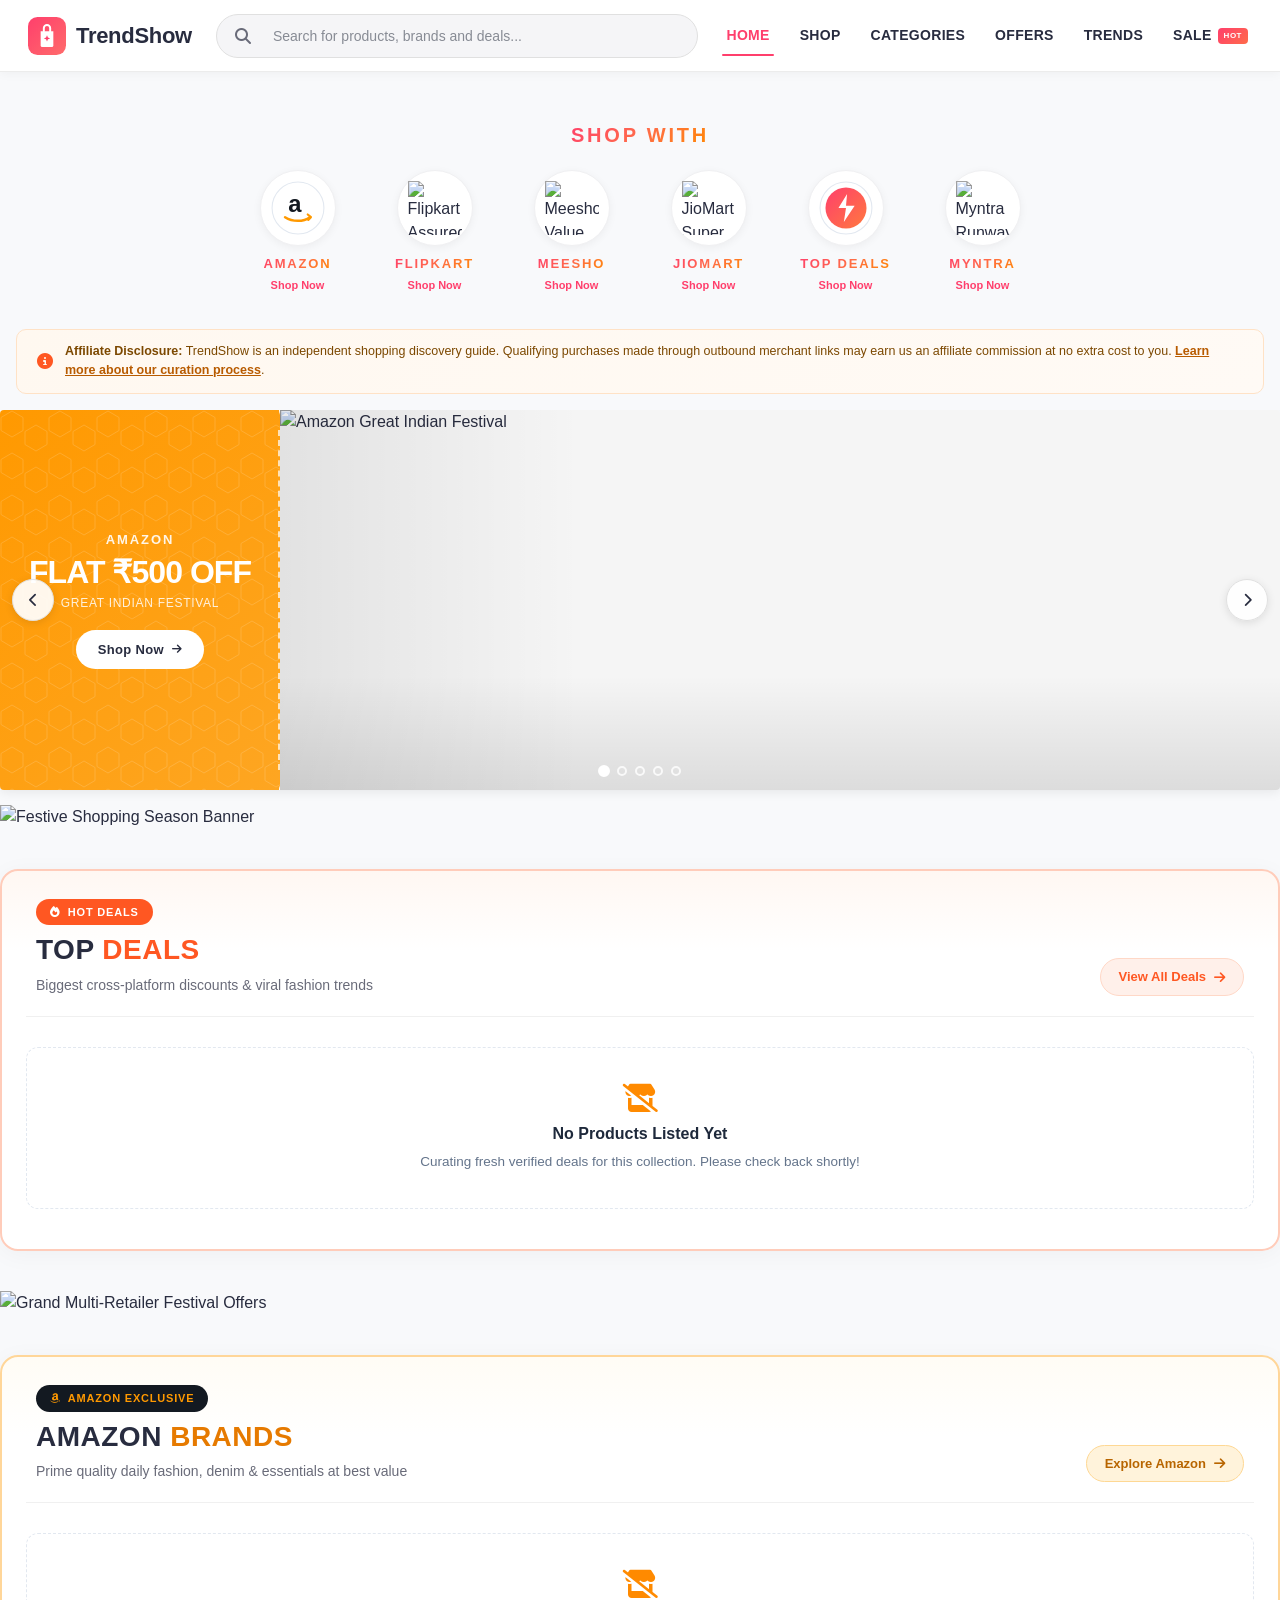
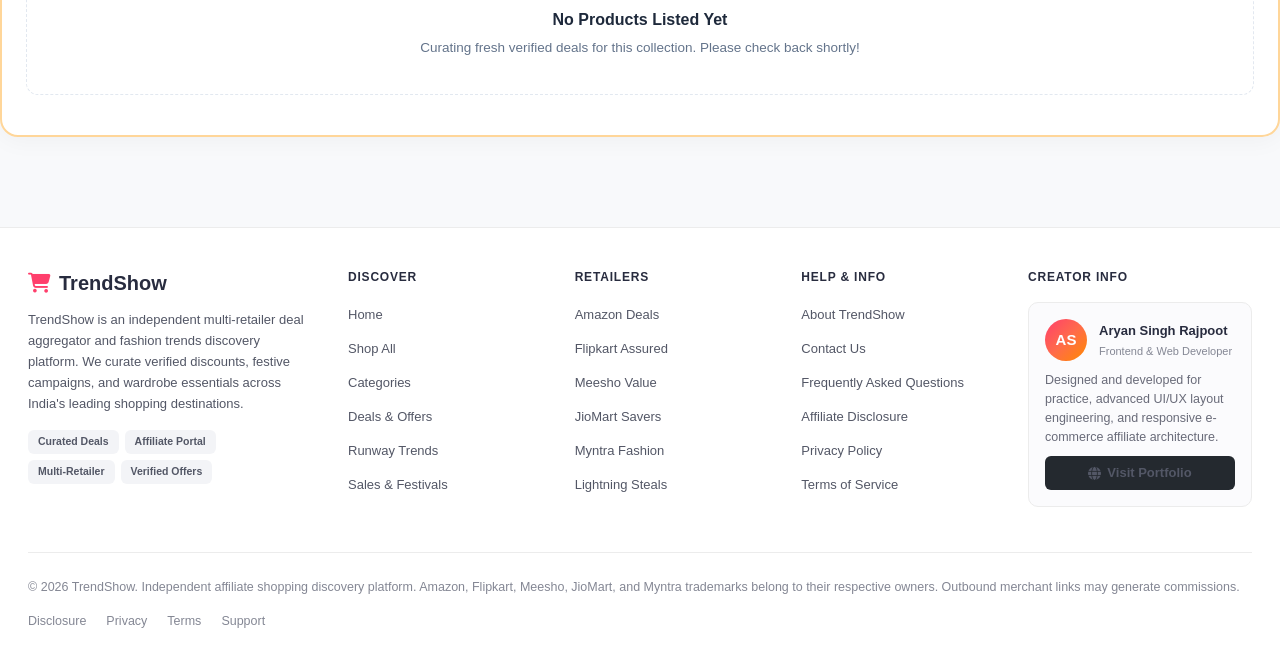
==== commit dc4a54e7: "fix(catalog): refine data accuracy, add vector branding, and finalize retailer modules" ====
--- a/index.html
+++ b/index.html
@@ -11,8 +11,8 @@
     <link rel="stylesheet" href="style.css">
 
     <link rel="shortcut icon"
-        href="https://static.vecteezy.com/system/resources/thumbnails/043/101/890/small/shoping-cart-icon-3d-render-illustration-png.png"
-        type="image/x-icon">
+        href="assets/images/logo.svg"
+        type="image/svg+xml">
     <link rel="stylesheet" href="https://cdnjs.cloudflare.com/ajax/libs/font-awesome/6.5.1/css/all.min.css">
 </head>
 
@@ -22,8 +22,7 @@
         <nav>
             <div class="logo">
                 <a href="index.html">
-                    <img src="https://static.vecteezy.com/system/resources/thumbnails/043/101/890/small/shoping-cart-icon-3d-render-illustration-png.png"
-                        alt="TrendShow Logo">
+                    <img src="assets/images/logo.svg" alt="TrendShow Logo" width="38" height="38">
                     <span>TrendShow</span>
                 </a>
             </div>
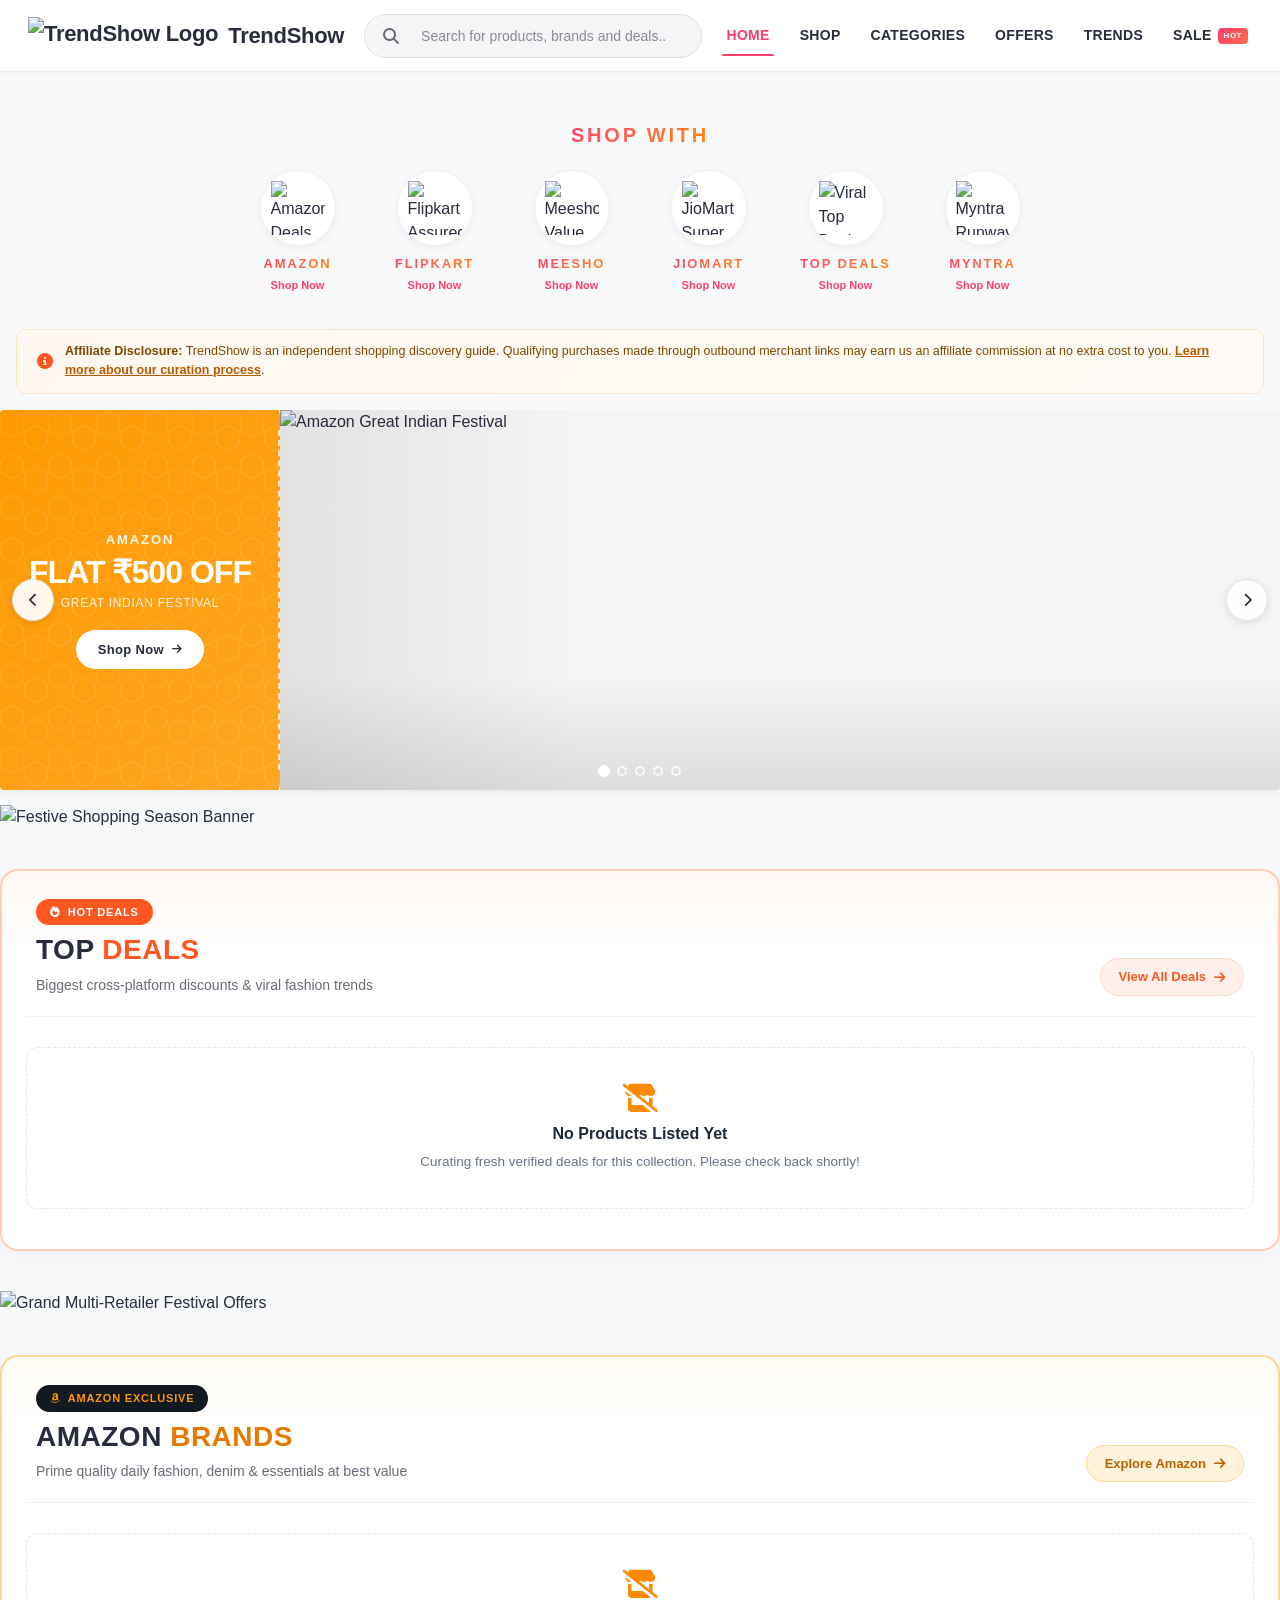
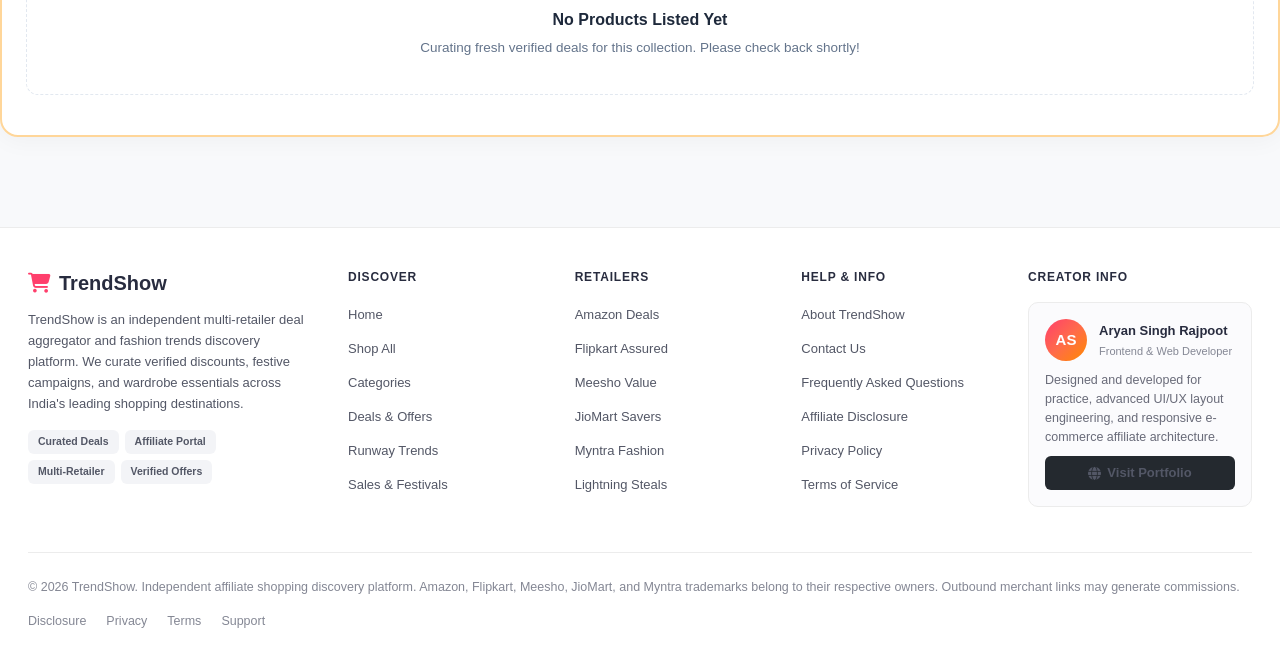
==== commit 14e6f6ac: "fix(branding): restore original user-added images and logos for TrendShow, Amazon, and Top Deals" ====
--- a/index.html
+++ b/index.html
@@ -11,8 +11,8 @@
     <link rel="stylesheet" href="style.css">
 
     <link rel="shortcut icon"
-        href="assets/images/logo.svg"
-        type="image/svg+xml">
+        href="https://static.vecteezy.com/system/resources/thumbnails/043/101/890/small/shoping-cart-icon-3d-render-illustration-png.png"
+        type="image/x-icon">
     <link rel="stylesheet" href="https://cdnjs.cloudflare.com/ajax/libs/font-awesome/6.5.1/css/all.min.css">
 </head>
 
@@ -22,7 +22,8 @@
         <nav>
             <div class="logo">
                 <a href="index.html">
-                    <img src="assets/images/logo.svg" alt="TrendShow Logo" width="38" height="38">
+                    <img src="https://static.vecteezy.com/system/resources/thumbnails/043/101/890/small/shoping-cart-icon-3d-render-illustration-png.png"
+                        alt="TrendShow Logo">
                     <span>TrendShow</span>
                 </a>
             </div>
--- a/assets/css/shared.css
+++ b/assets/css/shared.css
@@ -855,6 +855,14 @@
     overflow: hidden;
     text-overflow: ellipsis;
     white-space: nowrap;
+}
+
+.card-cta .cta-label-full {
+    display: inline;
+}
+
+.card-cta .cta-label-short {
+    display: none;
 }
 
 .card-cta:hover {
@@ -1243,54 +1251,100 @@
     }
 }
 
-@media (max-width: 560px) {
+@media (max-width: 768px) {
     :root {
-        --header-height: 64px;
+        --header-height: 60px;
+    }
+
+    body {
+        padding-top: var(--header-height);
+    }
+
+    .head-bar {
+        height: var(--header-height);
     }
 
     .head-bar nav {
-        padding: 0 14px;
-        gap: 12px;
+        padding: 0 10px;
+        gap: 8px;
+    }
+
+    .logo {
+        gap: 6px;
     }
 
     .logo span {
-        font-size: 18px;
+        font-size: 16px;
     }
 
     .logo img {
-        width: 32px;
-        height: 32px;
+        width: 28px;
+        height: 28px;
     }
 
     .search {
-        max-width: 180px;
-        padding: 0 10px;
+        flex: 1;
+        min-width: 0;
+        max-width: none;
+        padding: 0 8px 0 10px;
         height: 36px;
     }
 
     .search input {
         font-size: 12px;
+        min-width: 0;
+    }
+
+    .search .search-icon {
+        font-size: 13px;
+        margin-right: 6px;
+    }
+
+    .mobile-menu-toggle {
+        display: flex;
+        align-items: center;
+        justify-content: center;
+        width: 36px;
+        height: 36px;
+        flex-shrink: 0;
+        font-size: 19px;
+        padding: 0;
+        border-radius: 6px;
     }
 
     .search-dropdown {
         position: fixed;
-        top: calc(var(--header-height) + 8px);
-        left: 12px;
-        right: 12px;
+        top: calc(var(--header-height) + 6px);
+        left: 8px;
+        right: 8px;
         width: auto;
         min-width: 0;
         max-width: none;
-        max-height: 70vh;
+        max-height: calc(85vh - var(--header-height));
+        overflow-y: auto;
+        -webkit-overflow-scrolling: touch;
+        z-index: 10001;
+        box-shadow: 0 12px 36px rgba(0, 0, 0, 0.16);
+    }
+
+    .search-dd-products {
+        max-height: 220px;
     }
 
     .footer-grid {
         grid-template-columns: 1fr;
-        gap: 30px;
+        gap: 24px;
     }
 
     .footer-bottom {
         flex-direction: column;
         align-items: flex-start;
+        gap: 12px;
+    }
+
+    .footer-bottom-links {
+        flex-wrap: wrap;
+        gap: 14px;
     }
 
     /* Mobile card refinements */
@@ -1332,16 +1386,29 @@
 
     .card-actions {
         padding-top: 6px;
+        gap: 6px;
     }
 
     .card-btn-details {
-        padding: 6px 6px;
-        font-size: 10px;
+        padding: 6px 8px;
+        font-size: 11px;
+        flex: 1;
+        gap: 4px;
     }
 
     .card-cta {
-        padding: 6px 8px;
-        font-size: 10px;
+        padding: 6px 10px;
+        font-size: 11px;
+        flex: 1.1;
+        gap: 5px;
+    }
+
+    .card-cta .cta-label-full {
+        display: none;
+    }
+
+    .card-cta .cta-label-short {
+        display: inline;
     }
 
     .card-image-overlay {
@@ -1353,3 +1420,23 @@
         padding: 1px 5px;
     }
 }
+
+@media (max-width: 350px) {
+    .head-bar nav {
+        padding: 0 6px;
+        gap: 5px;
+    }
+    .logo span {
+        font-size: 14.5px;
+    }
+    .logo img {
+        width: 24px;
+        height: 24px;
+    }
+    .mobile-menu-toggle {
+        width: 32px;
+        height: 32px;
+        font-size: 17px;
+    }
+}
+
--- a/style.css
+++ b/style.css
@@ -34,23 +34,35 @@
     top: 0;
     left: 0;
     width: 100%;
-    height: var(--header-height, 80px);
-    display: flex;
-    align-items: center;
-    background: #ffffff;
-    z-index: 9999;
+    height: var(--header-height, 72px);
+    display: flex;
+    align-items: center;
+    background: rgba(255, 255, 255, 0.95);
+    backdrop-filter: blur(16px);
+    -webkit-backdrop-filter: blur(16px);
+    z-index: 1000;
     border-bottom: 1px solid var(--border-light, #ebebf0);
-    box-shadow: 0 2px 10px rgba(0, 0, 0, 0.04);
+    box-shadow: 0 1px 8px rgba(0, 0, 0, 0.04);
 }
 
 .head-bar nav {
-    width: min(var(--max-width, 1280px), 100%);
+    width: min(var(--max-width, 1400px), 100%);
     margin: 0 auto;
     padding: 0 28px;
     display: flex;
     align-items: center;
     justify-content: space-between;
-    gap: 24px;
+    gap: 20px;
+}
+
+@media (max-width: 768px) {
+    .head-bar {
+        height: var(--header-height, 60px);
+    }
+    .head-bar nav {
+        padding: 0 10px;
+        gap: 8px;
+    }
 }
 
 nav .logo {
@@ -266,6 +278,78 @@
     margin: 3px 0 0;
 }
 
+/* Responsive Shop With Section */
+@media (max-width: 640px) {
+    .shop-bar {
+        padding: 12px 14px 16px;
+        gap: 12px;
+    }
+
+    .shop-bar h3,
+    .shop-bar-heading {
+        font-size: 16px;
+        letter-spacing: 0.12em;
+    }
+
+    .shop-logo-boxes {
+        display: grid;
+        grid-template-columns: repeat(3, 1fr);
+        gap: 12px 8px;
+        max-width: 380px;
+        margin: 0 auto;
+        width: 100%;
+    }
+
+    .shop-logo-boxes .shop-by-box-link {
+        width: 100%;
+        display: flex;
+        justify-content: center;
+    }
+
+    .shop-logo-boxes .shop-by-box {
+        width: 100%;
+        max-width: 95px;
+    }
+
+    .shop-by-box .shop-by-box-image {
+        width: 60px;
+        height: 60px;
+        padding: 8px;
+    }
+
+    .shop-by-box .shop-by-box-content {
+        margin-top: 6px;
+    }
+
+    .shop-by-box .shop-by-box-content h3 {
+        font-size: 11.5px;
+    }
+
+    .shop-by-box .shop-by-box-content p {
+        font-size: 10px;
+    }
+}
+
+@media (max-width: 350px) {
+    .shop-logo-boxes {
+        gap: 8px 4px;
+    }
+
+    .shop-by-box .shop-by-box-image {
+        width: 52px;
+        height: 52px;
+        padding: 6px;
+    }
+
+    .shop-by-box .shop-by-box-content h3 {
+        font-size: 11px;
+    }
+
+    .shop-by-box .shop-by-box-content p {
+        font-size: 9px;
+    }
+}
+
 
 
 /* =========================================
@@ -288,7 +372,7 @@
     height: 380px;
 }
 
-/* Individual slide — ALL slides stay absolute, only opacity changes */
+/* Individual slide — clean transition with visibility management to prevent ghosting */
 .sale-slide {
     position: absolute;
     top: 0;
@@ -296,15 +380,23 @@
     width: 100%;
     height: 100%;
     opacity: 0;
+    visibility: hidden;
     pointer-events: none;
-    transition: opacity 0.8s cubic-bezier(0.4, 0, 0.2, 1);
+    transition: opacity 0.35s ease, visibility 0.35s ease;
     z-index: 0;
 }
 
 .sale-slide--active {
     opacity: 1;
+    visibility: visible;
     pointer-events: auto;
-    z-index: 1;
+    z-index: 2;
+}
+
+@media (prefers-reduced-motion: reduce) {
+    .sale-slide {
+        transition: none !important;
+    }
 }
 
 /* Slide inner layout: offer-strip left + hero right */
@@ -531,6 +623,160 @@
     background: #fff;
     border-color: #fff;
     transform: scale(1.2);
+}
+
+/* Responsive Promotional Carousel for Mobile & Tablet */
+@media (max-width: 768px) {
+    .sale-slider {
+        margin: 0 auto 12px;
+        border-radius: 8px;
+    }
+
+    .sale-slider-track {
+        height: 310px;
+    }
+
+    .sale-slide-inner {
+        flex-direction: column;
+        height: 310px;
+        width: 100%;
+    }
+
+    /* Stack hero image at top: full width, 195px height */
+    .slide-hero {
+        flex: 1;
+        height: 195px;
+        width: 100%;
+        position: relative;
+        order: 1;
+    }
+
+    .slide-hero-img {
+        position: absolute;
+        top: 0;
+        left: 0;
+        width: 100%;
+        height: 100%;
+        object-fit: cover;
+        object-position: center;
+    }
+
+    /* Stack offer strip below: full width, 115px height, horizontal layout */
+    .slide-offer-strip {
+        flex: 0 0 115px;
+        height: 115px;
+        width: 100%;
+        order: 2;
+        flex-direction: row;
+        justify-content: space-between;
+        align-items: center;
+        padding: 12px 16px;
+        gap: 12px;
+    }
+
+    .slide-offer-text {
+        align-items: flex-start;
+        text-align: left;
+        gap: 2px;
+        flex: 1;
+        min-width: 0;
+    }
+
+    .slide-offer-label {
+        font-size: 11px;
+        letter-spacing: 0.1em;
+    }
+
+    .slide-offer-value {
+        font-size: 22px;
+        font-weight: 850;
+        line-height: 1.1;
+    }
+
+    .slide-offer-sub {
+        font-size: 11px;
+        white-space: nowrap;
+        overflow: hidden;
+        text-overflow: ellipsis;
+        max-width: 100%;
+    }
+
+    .slide-offer-seam {
+        display: none;
+    }
+
+    .slide-shop-btn {
+        padding: 9px 18px;
+        font-size: 12px;
+        flex-shrink: 0;
+    }
+
+    /* Slider controls centered on the hero image area */
+    .slider-btn {
+        top: 98px;
+        width: 32px;
+        height: 32px;
+        font-size: 11px;
+        background: rgba(255, 255, 255, 0.88);
+    }
+
+    .slider-btn--prev {
+        left: 8px;
+    }
+
+    .slider-btn--next {
+        right: 8px;
+    }
+
+    .slider-dots {
+        bottom: 123px;
+        gap: 6px;
+    }
+
+    .slider-dot {
+        width: 8px;
+        height: 8px;
+    }
+}
+
+@media (max-width: 360px) {
+    .sale-slider-track {
+        height: 295px;
+    }
+
+    .sale-slide-inner {
+        height: 295px;
+    }
+
+    .slide-hero {
+        height: 185px;
+    }
+
+    .slide-offer-strip {
+        flex: 0 0 110px;
+        height: 110px;
+        padding: 10px 12px;
+        gap: 8px;
+    }
+
+    .slide-offer-value {
+        font-size: 19px;
+    }
+
+    .slide-shop-btn {
+        padding: 8px 14px;
+        font-size: 11px;
+    }
+
+    .slider-btn {
+        top: 92px;
+        width: 28px;
+        height: 28px;
+    }
+
+    .slider-dots {
+        bottom: 118px;
+    }
 }
 
 
@@ -792,6 +1038,30 @@
     white-space: nowrap;
 }
 
+.card-cta .cta-label-full {
+    display: inline;
+}
+
+.card-cta .cta-label-short {
+    display: none;
+}
+
+@media (max-width: 640px) {
+    .card-cta {
+        padding: 6px 10px;
+        font-size: 11px;
+        gap: 5px;
+    }
+
+    .card-cta .cta-label-full {
+        display: none;
+    }
+
+    .card-cta .cta-label-short {
+        display: inline;
+    }
+}
+
 /* -----------------------------------------
    1. TOP DEALS THEME
 ----------------------------------------- */
